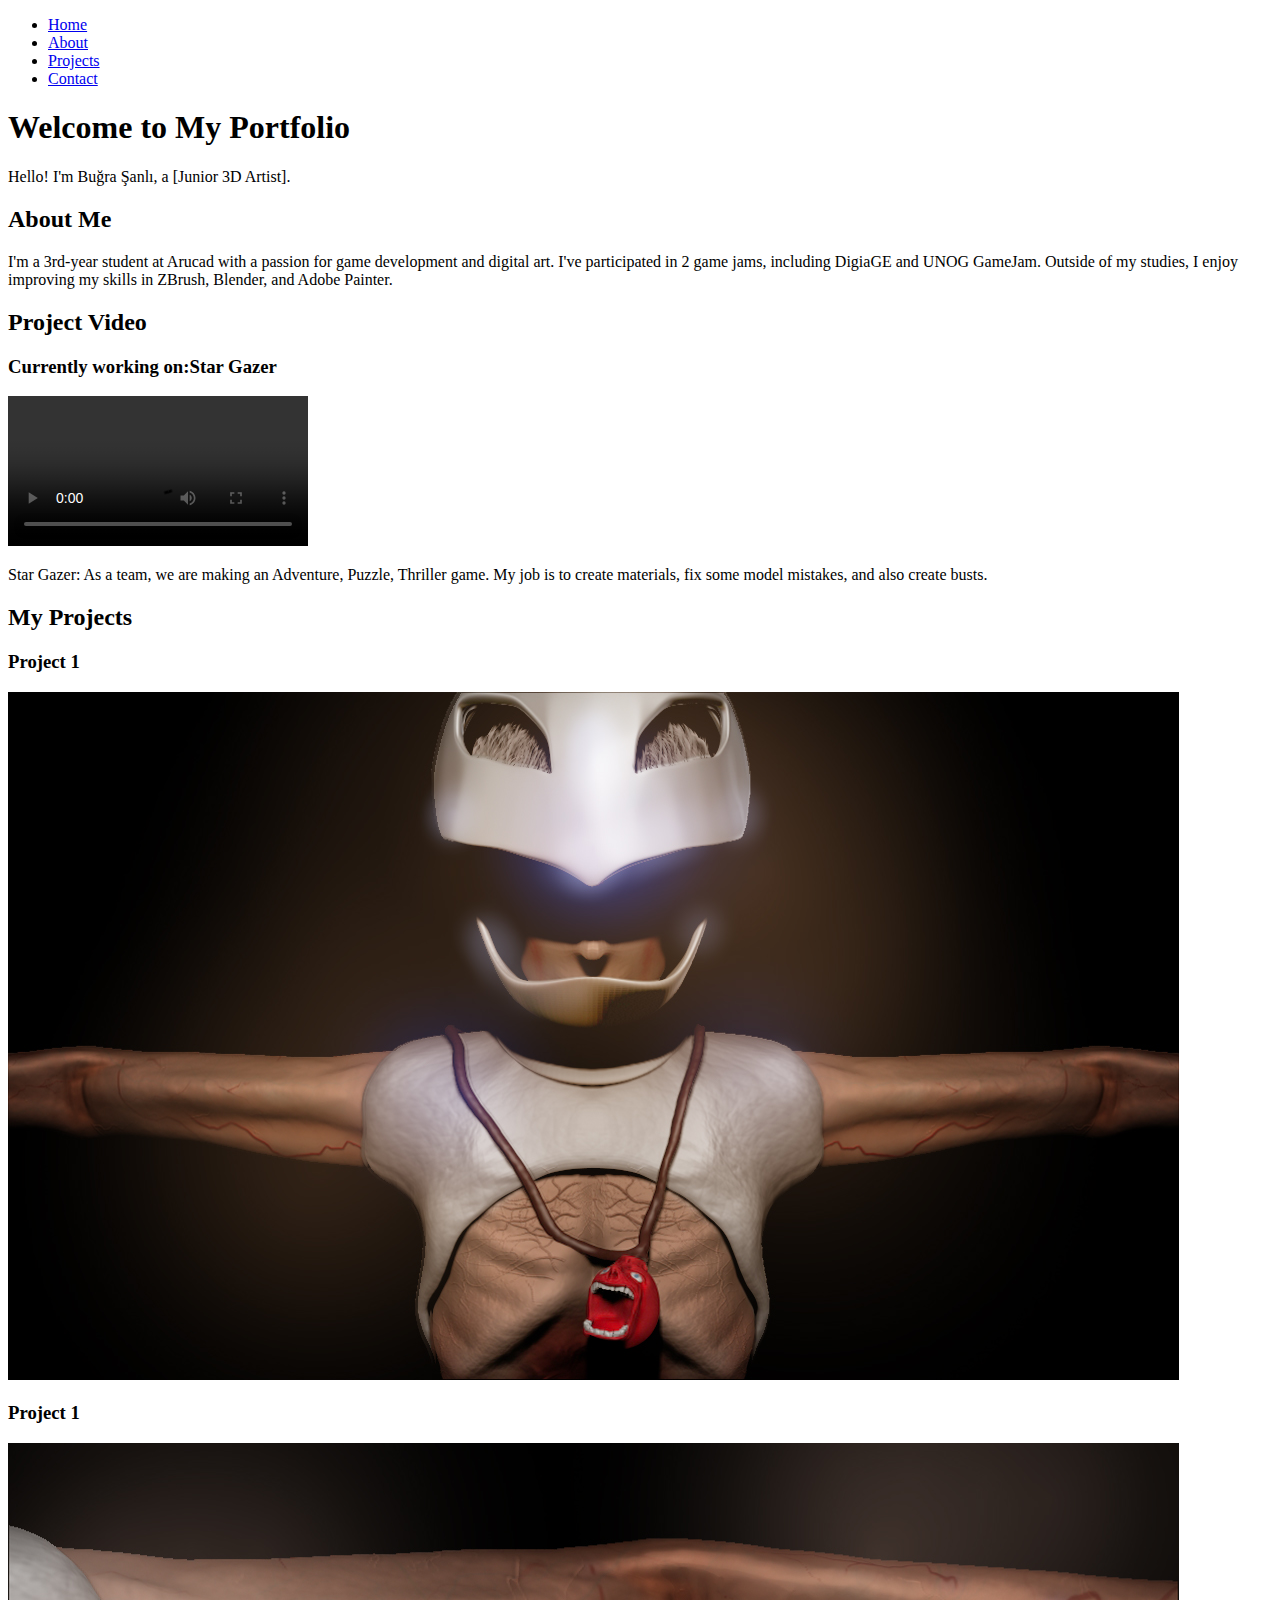
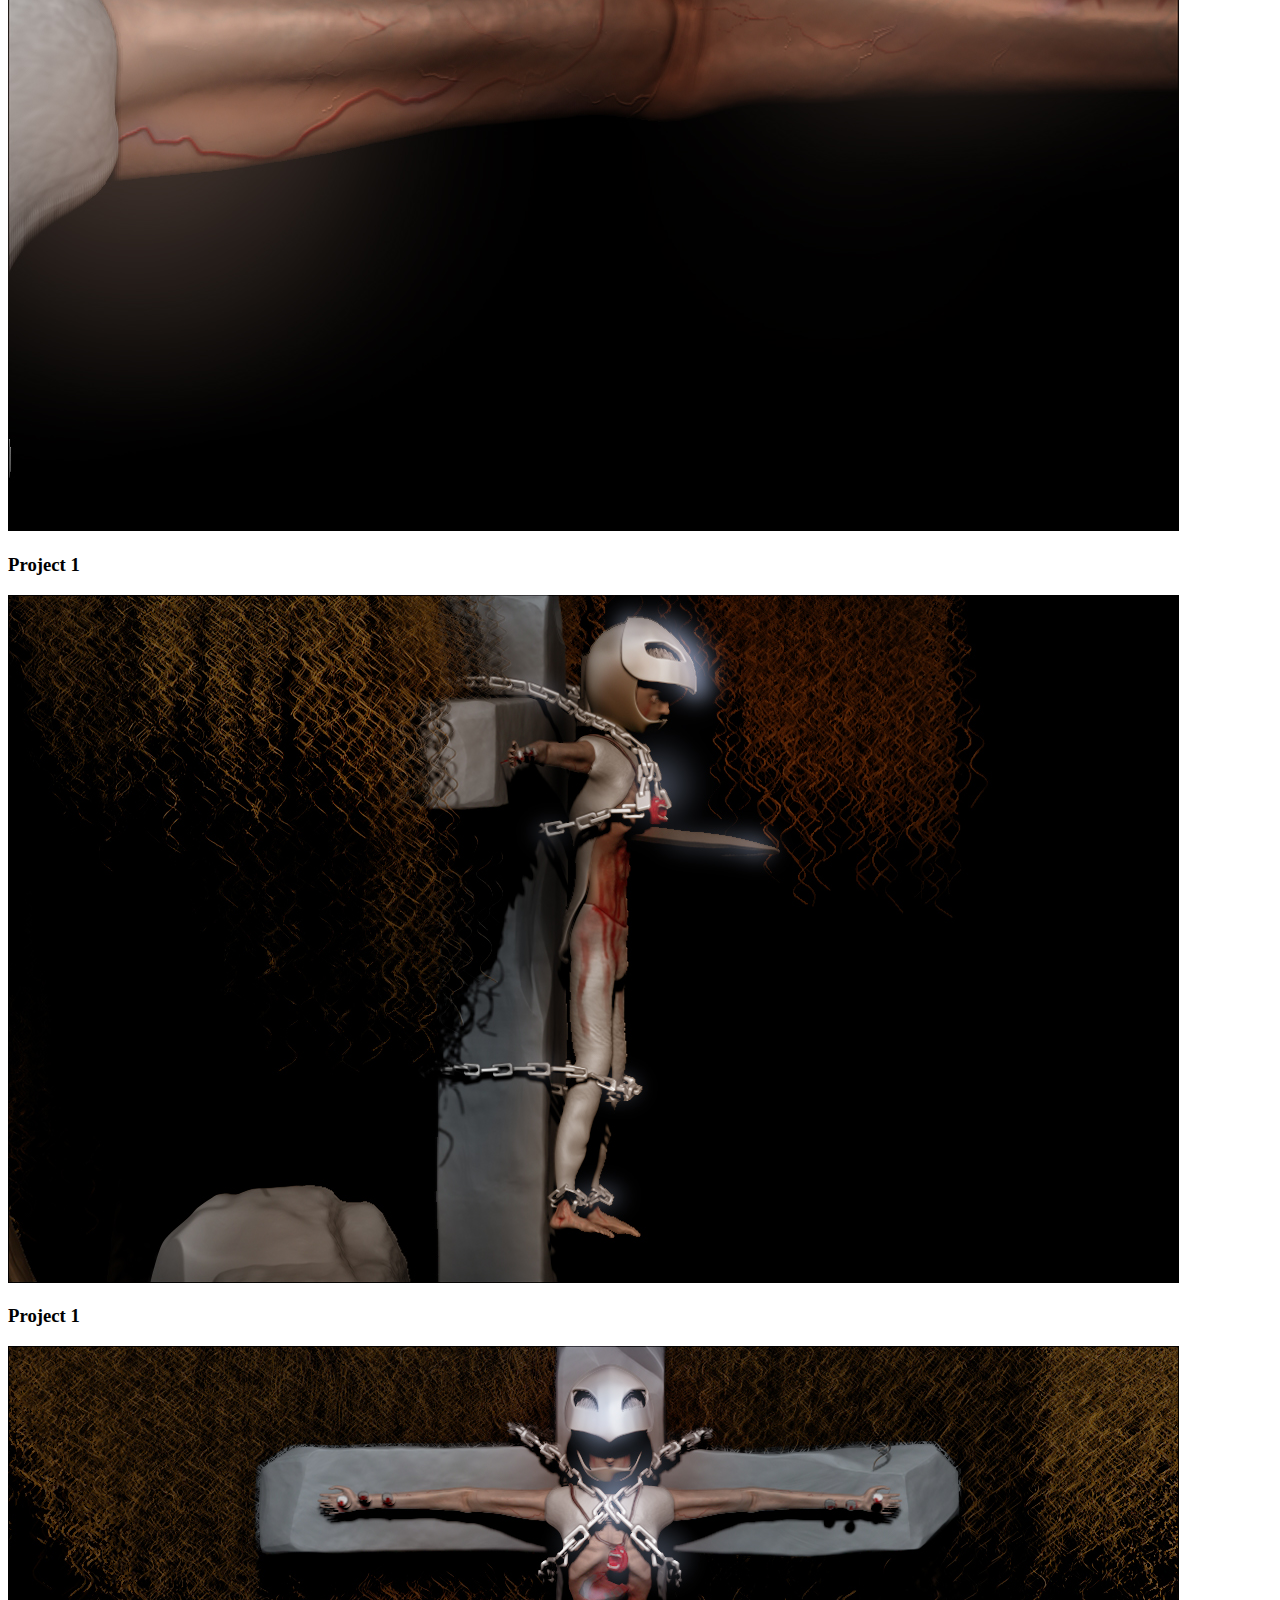
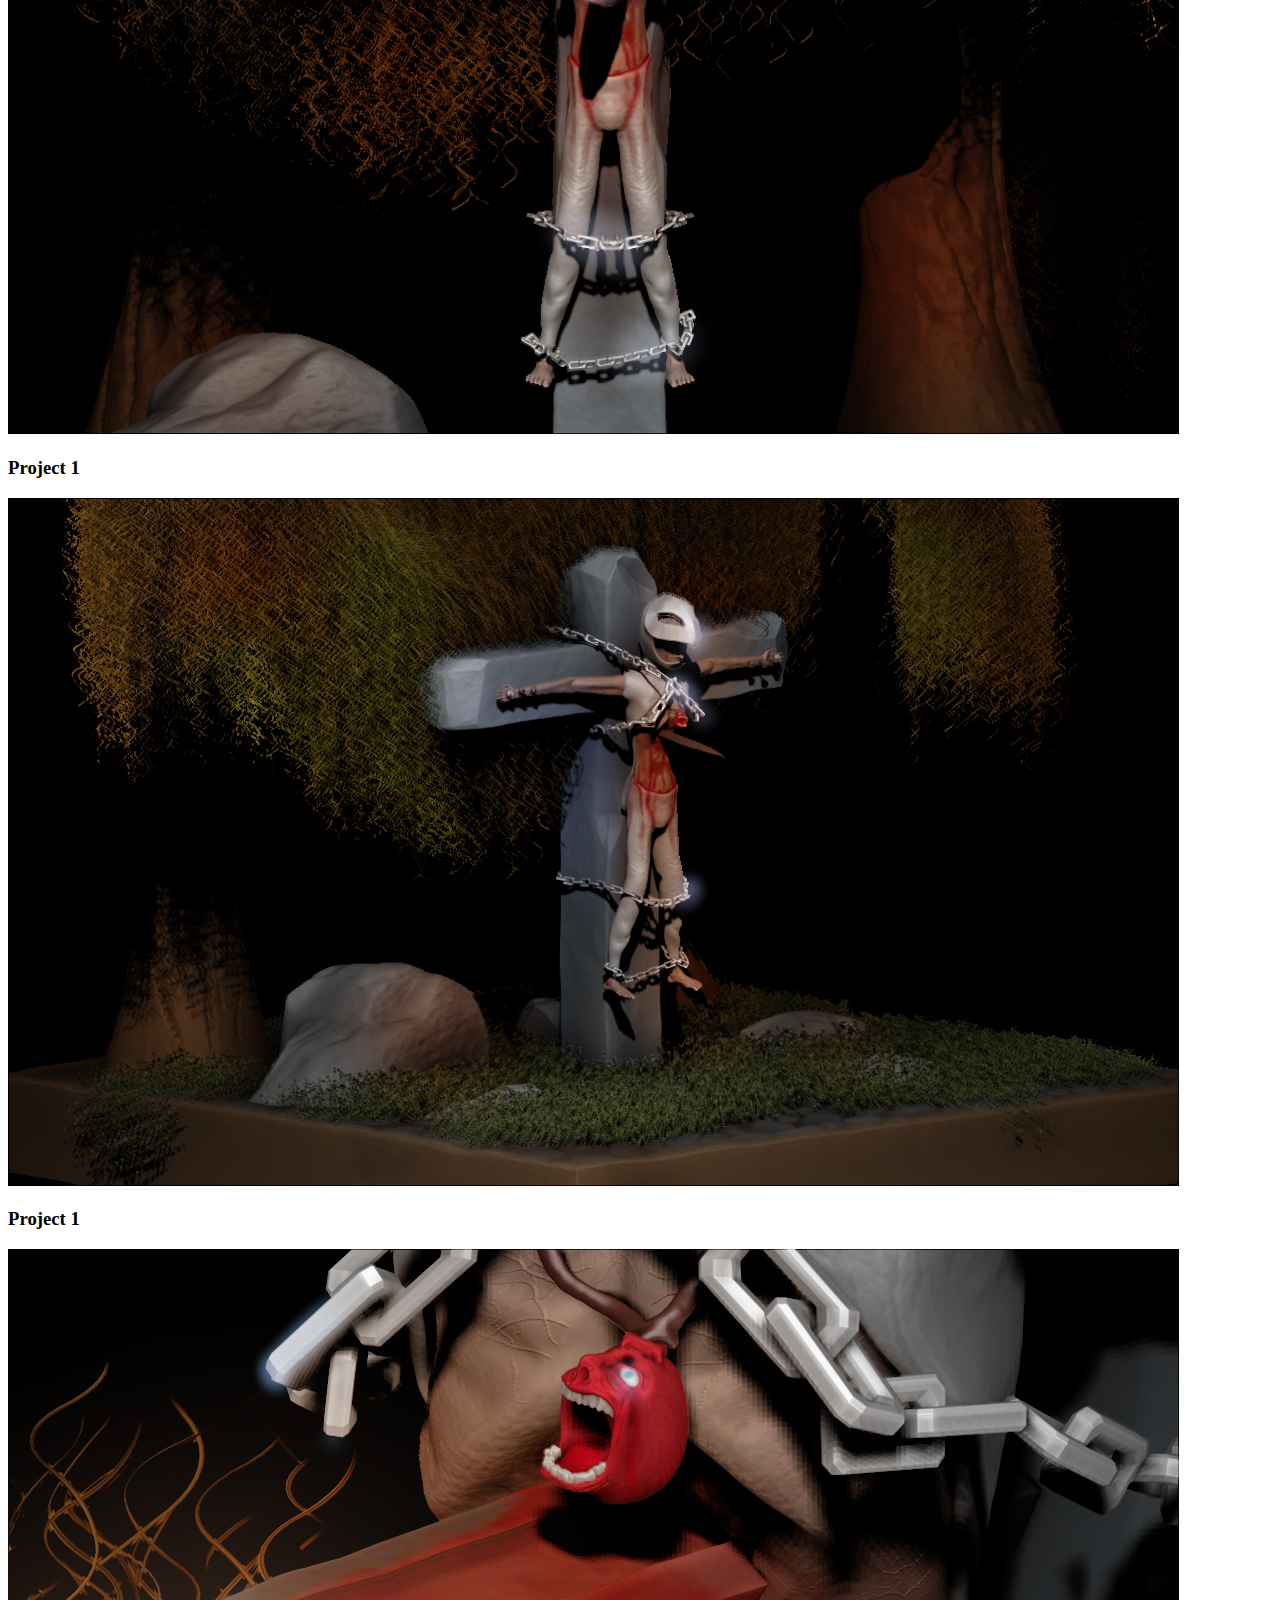
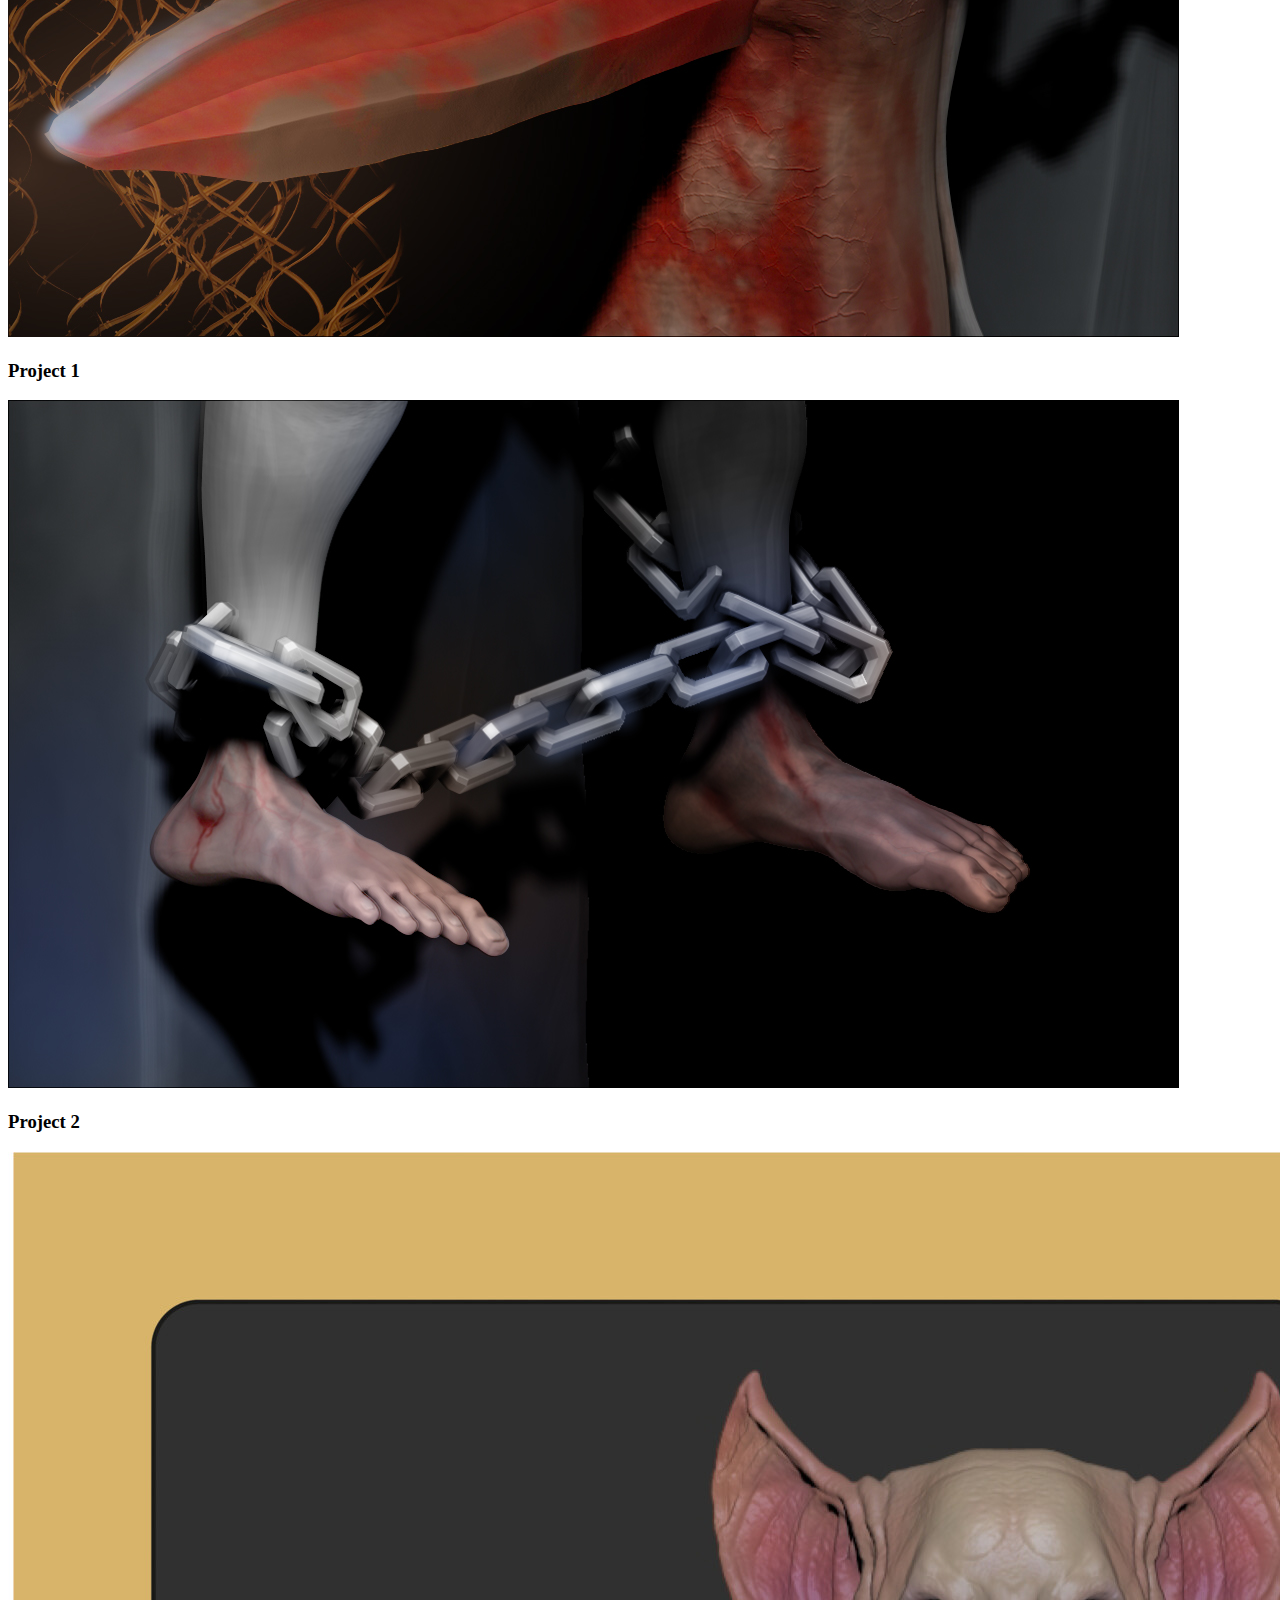
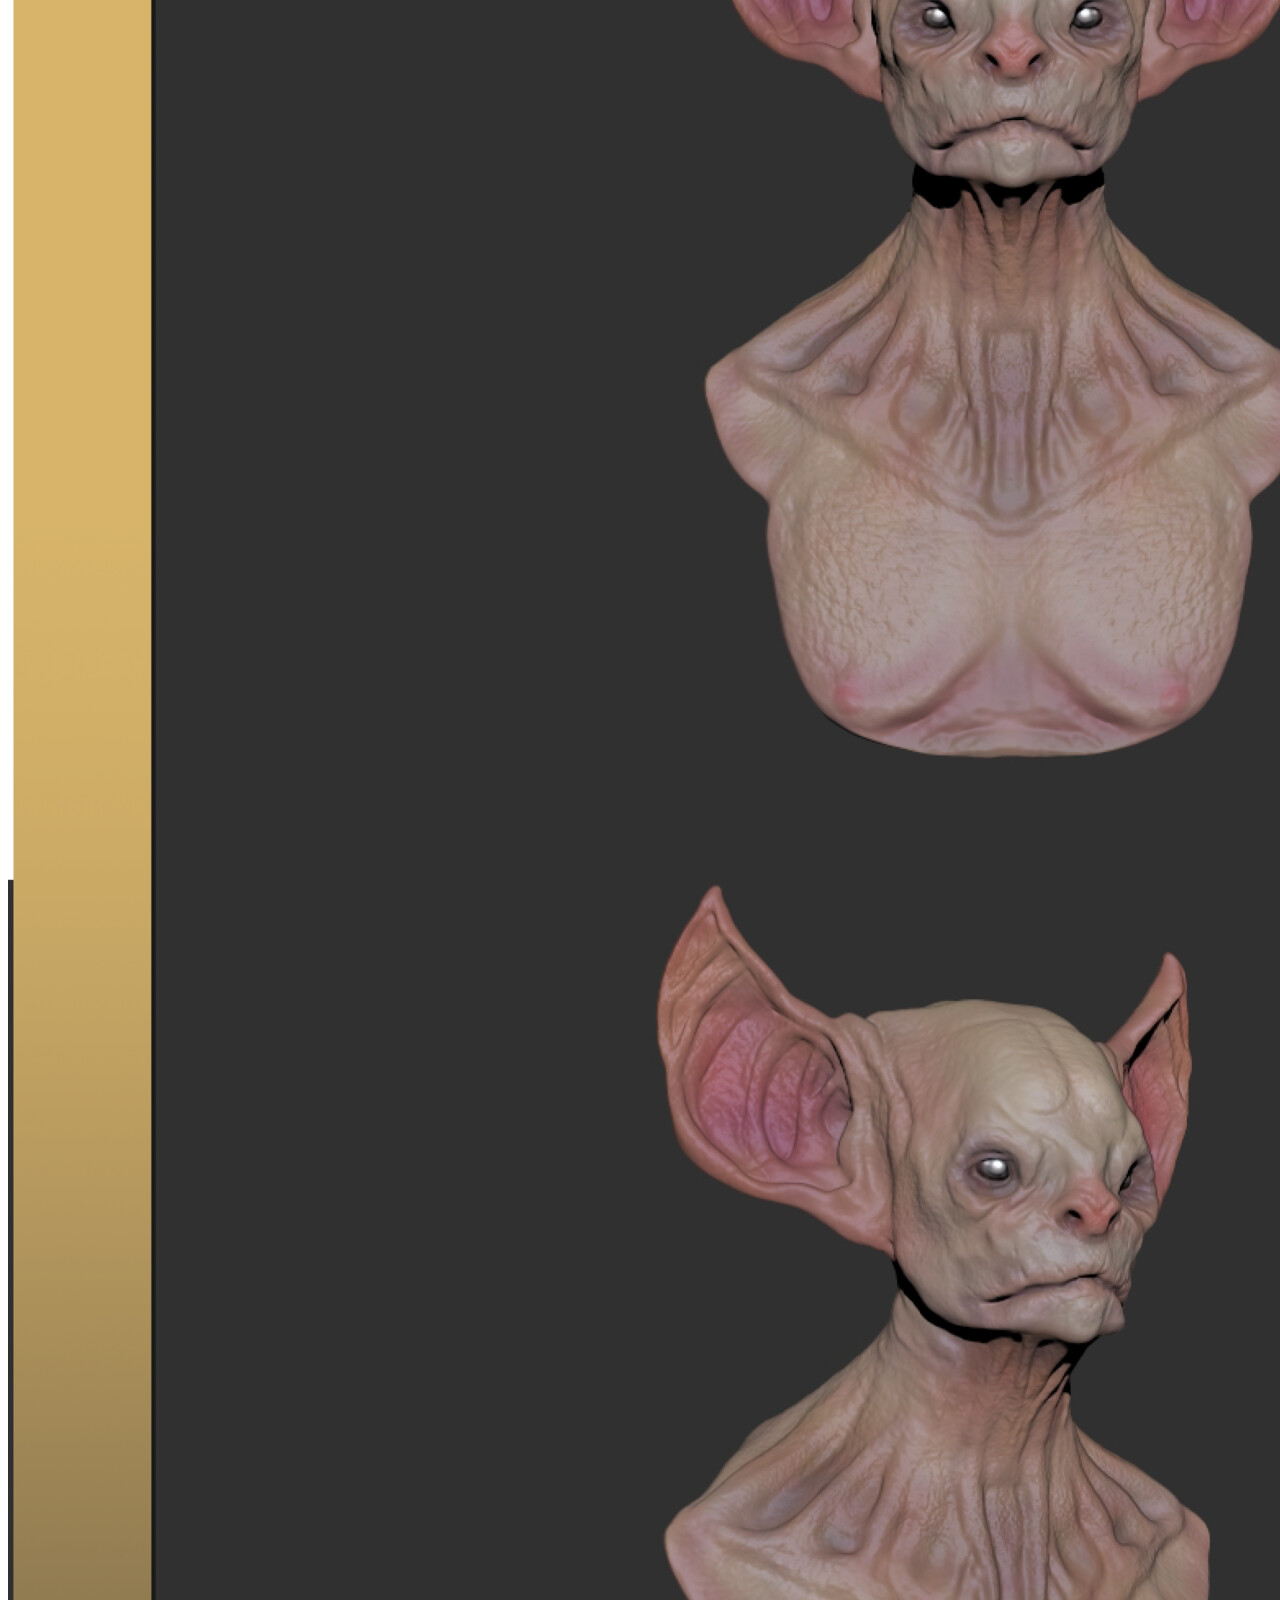
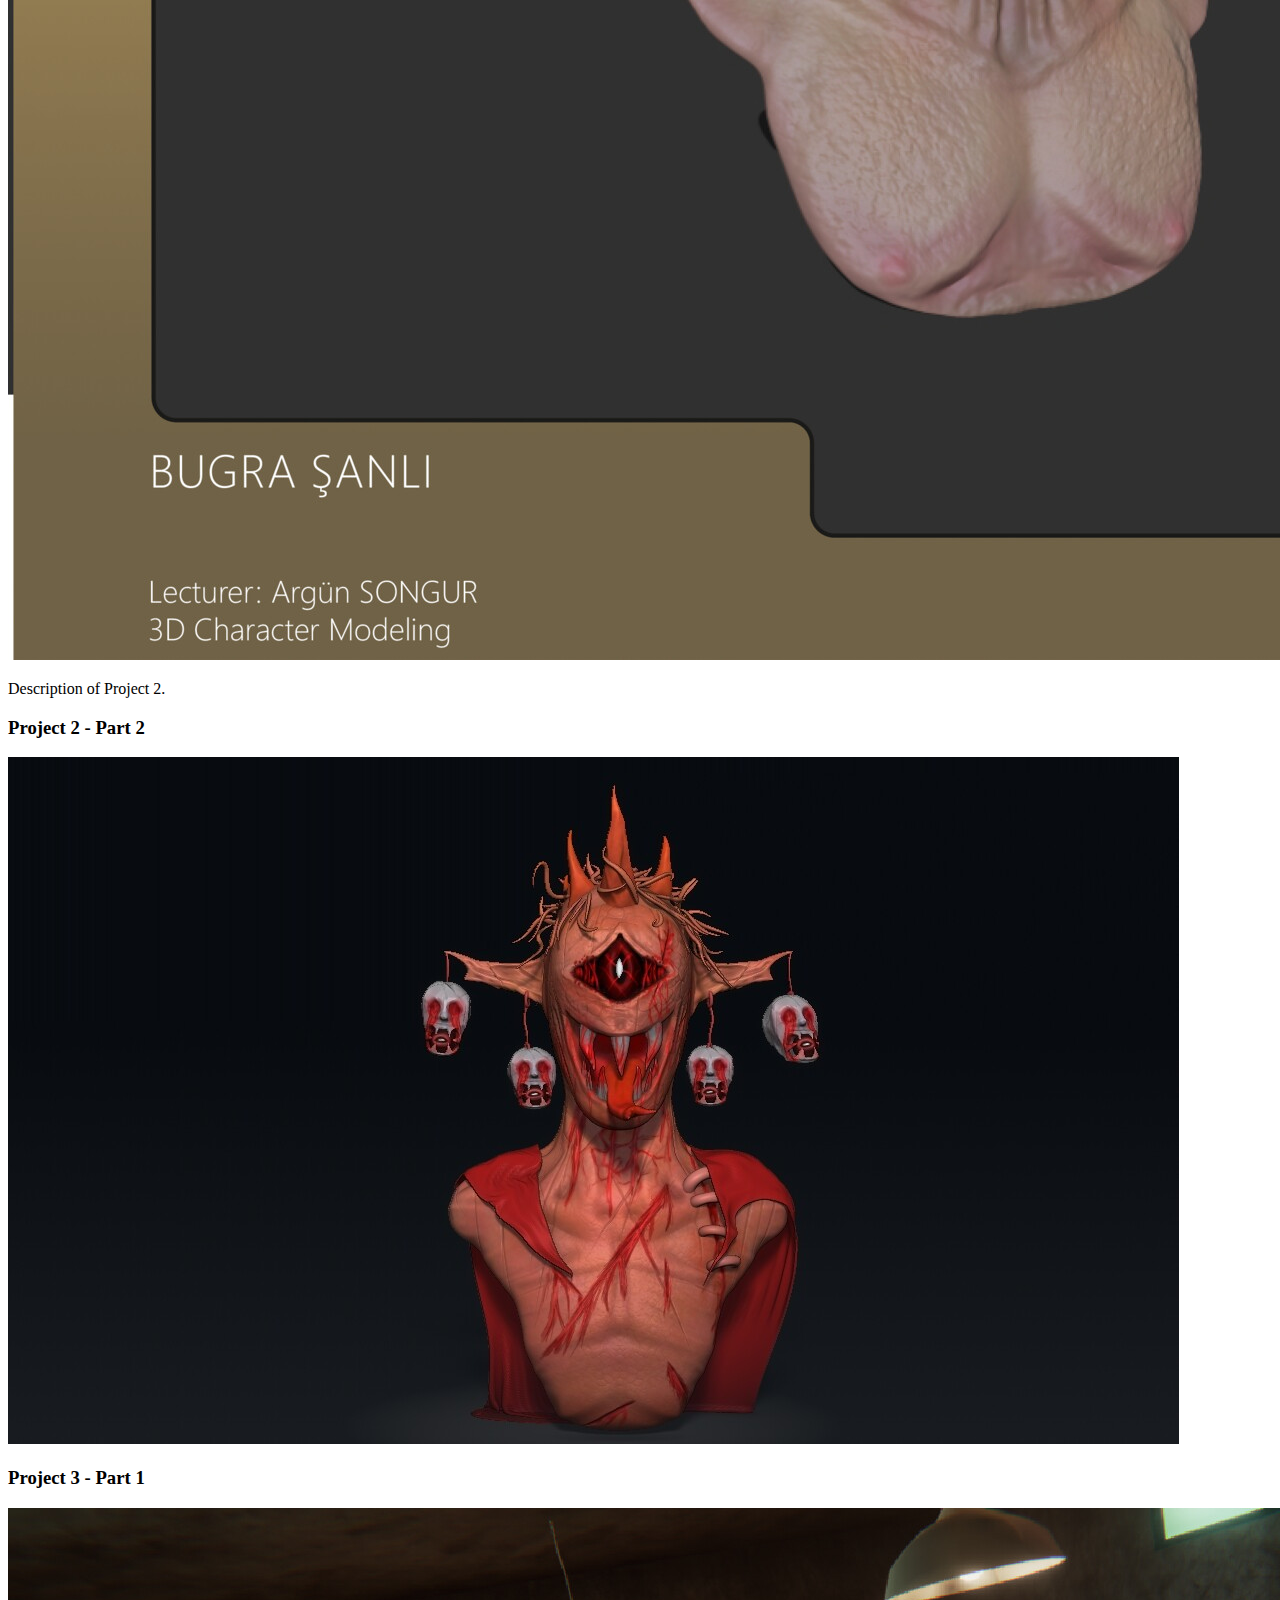
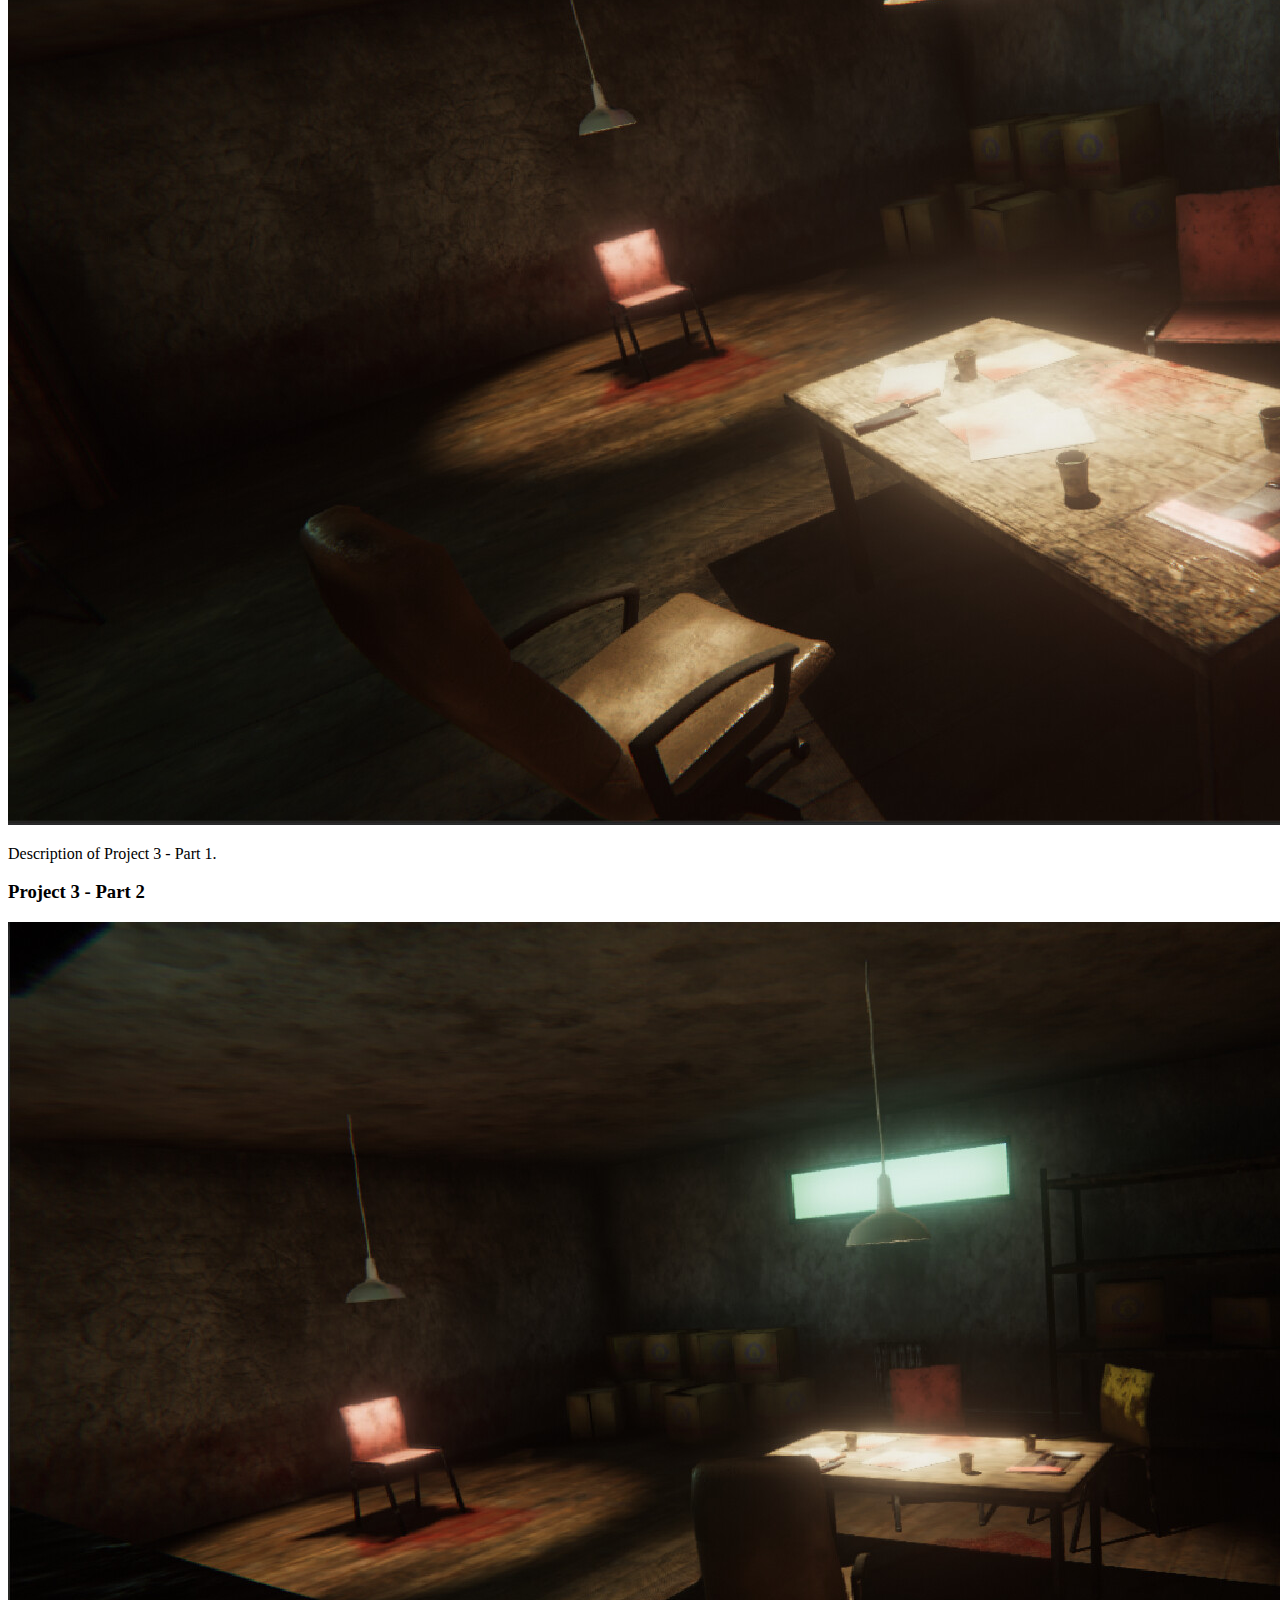
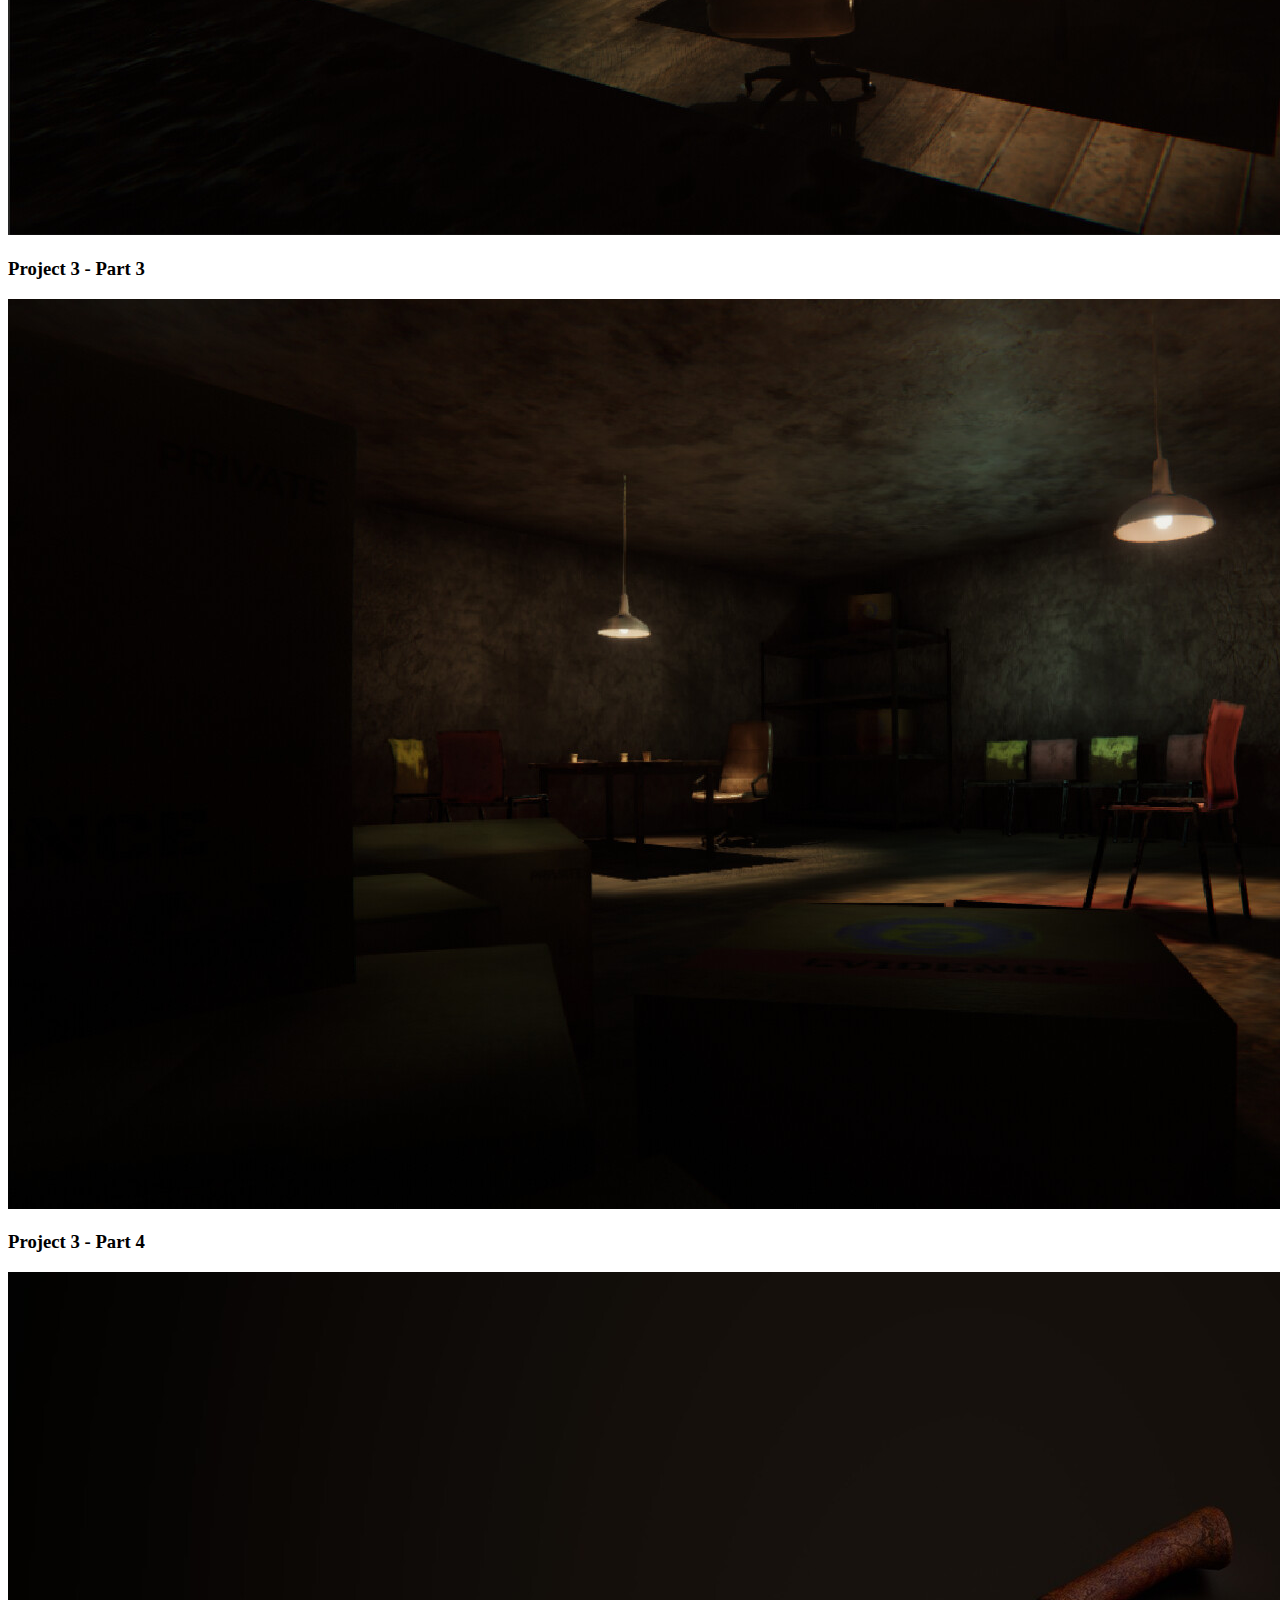
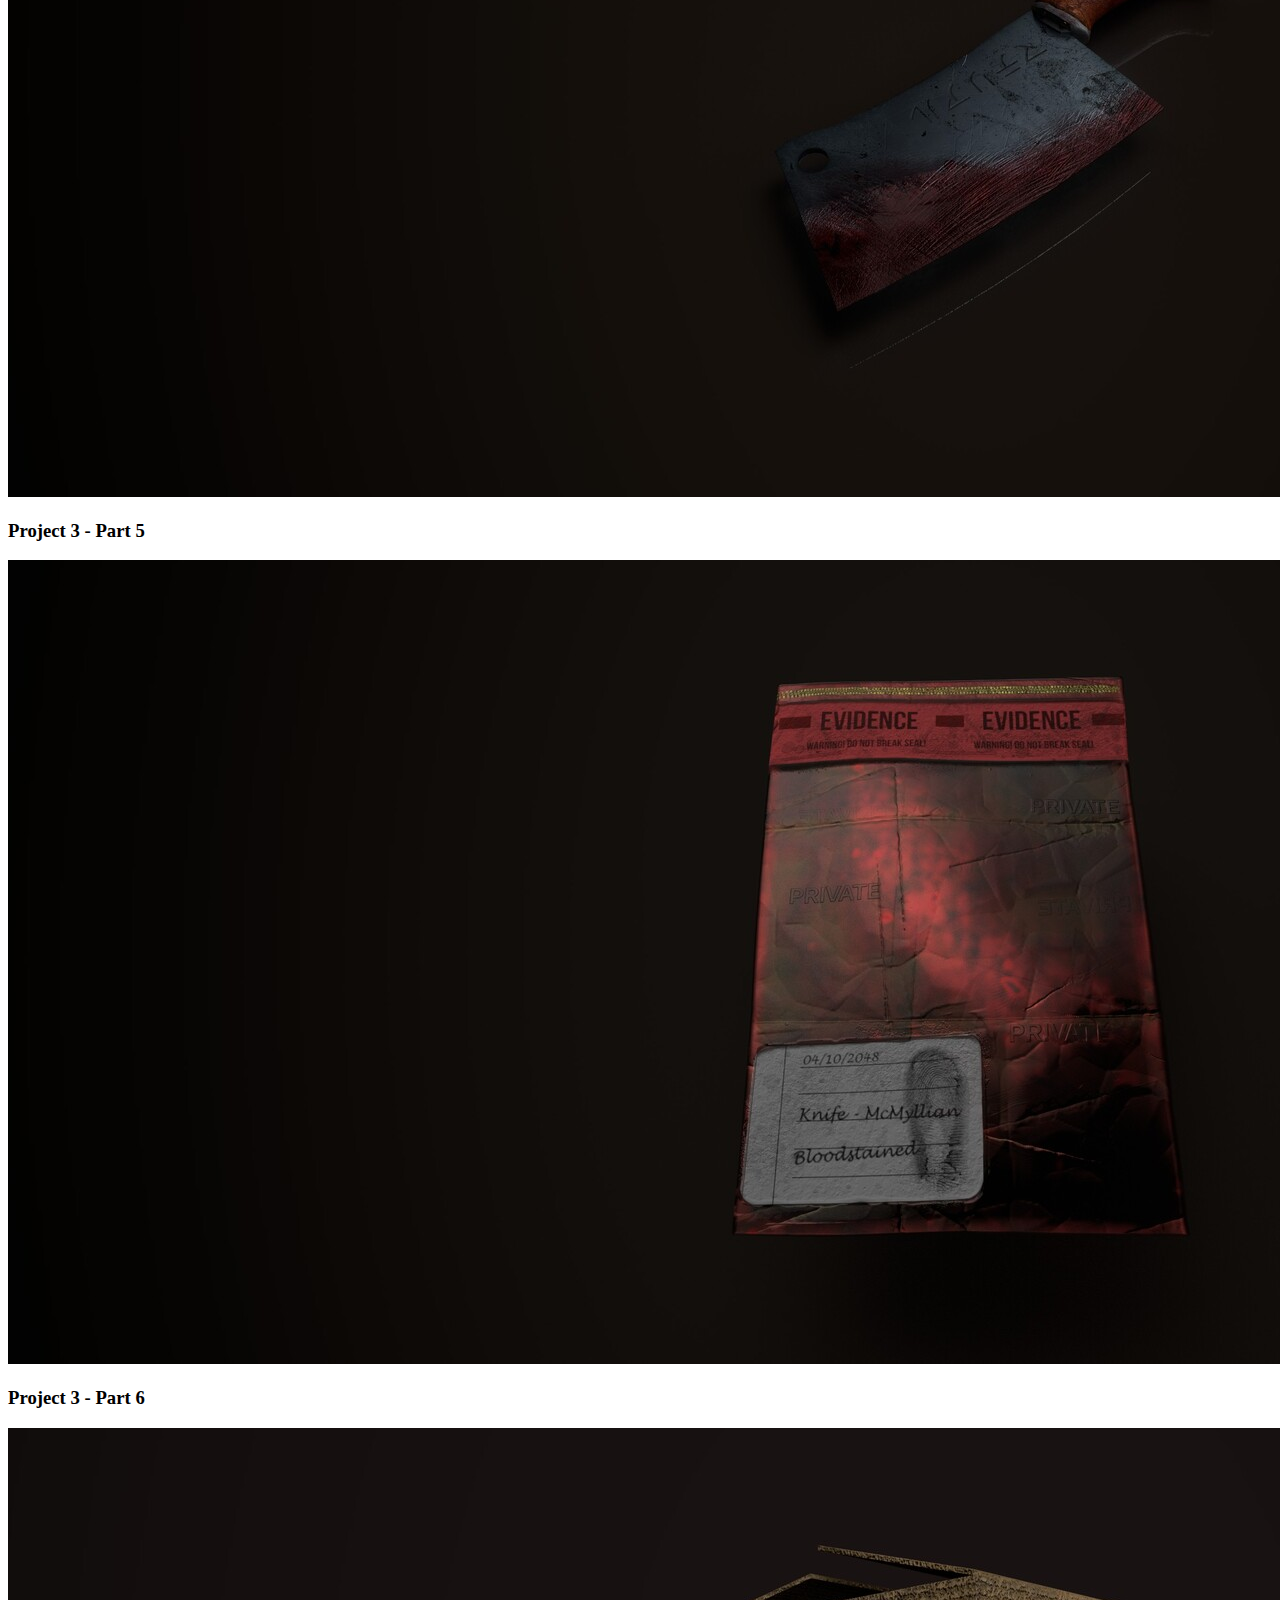
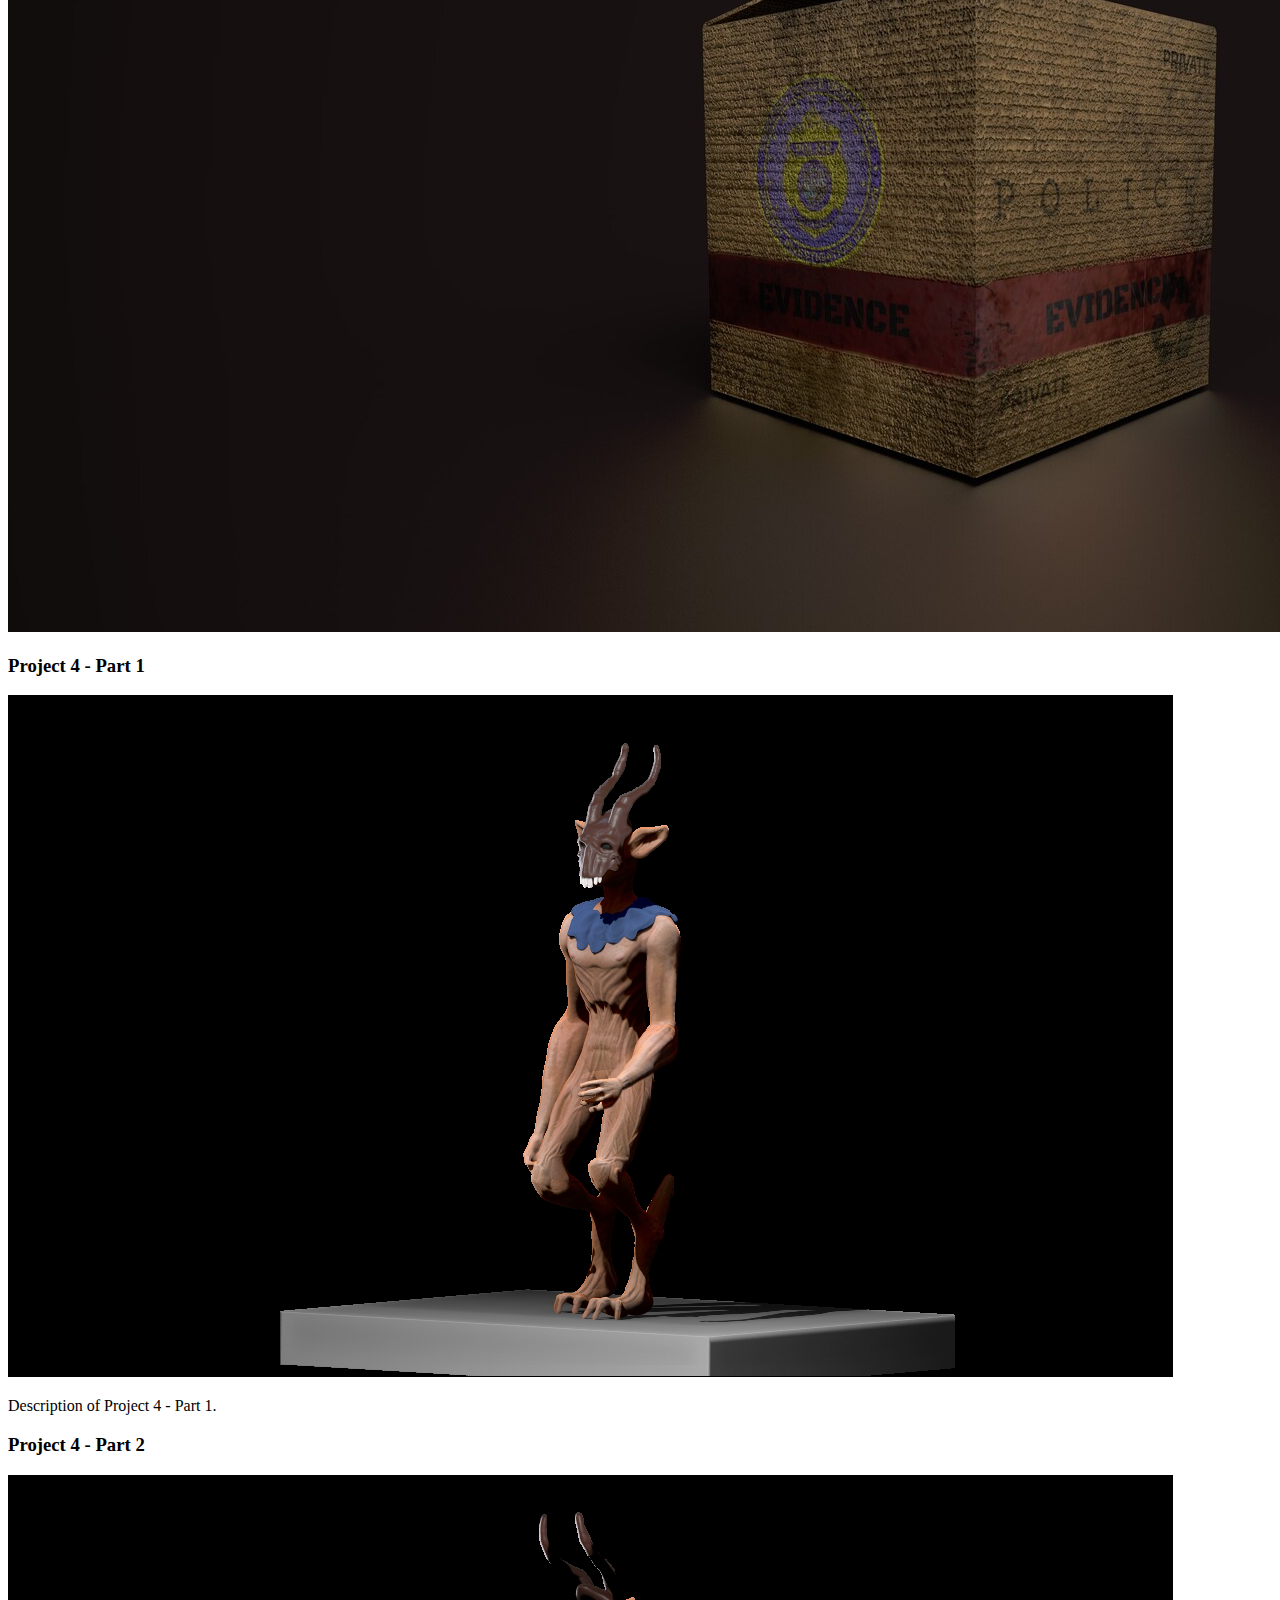
==== index.html @ 277e5cfd "Update index.html" ====
<!DOCTYPE html>
<html lang="en">
<head>
    <meta charset="UTF-8">
    <meta name="viewport" content="width=device-width, initial-scale=1.0">
    <title>Your Portfolio</title>
    <link rel="stylesheet" href="styles.css">
</head>
<body>
    <header>
        <nav>
            <ul>
                <li><a href="#home">Home</a></li>
                <li><a href="#about">About</a></li>
                <li><a href="#projects">Projects</a></li>
                <li><a href="#contact">Contact</a></li>
            </ul>
        </nav>
    </header>

    <section id="home">
        <h1>Welcome to My Portfolio</h1>
        <p>Hello! I'm Buğra Şanlı, a [Junior 3D Artist].</p>
    </section>

    <section id="about">
        <h2>About Me</h2>
        <p>I'm a 3rd-year student at Arucad with a passion for game development and digital art. I've participated in 2 game jams, including DigiaGE and UNOG GameJam. Outside of my studies, I enjoy improving my skills in ZBrush, Blender, and Adobe Painter.</p>
    </section>

    <section id="Currently Working">
            <h2>Project Video</h2>
            
            <!-- Video -->
            <div class="videos">
                <h3>Currently working on:Star Gazer</h3>
                <video controls>
                    <source src="videos/star_gazer.mp4" type="video/mp4">
                    Your browser does not support the video tag.
                </video>
                <p>Star Gazer: As a team, we are making an Adventure, Puzzle, Thriller game. My job is to create materials, fix some model mistakes, and also create busts.</p>
            </div>
        </section>
        
    <section id="projects">
        <h2>My Projects</h2>
        
        <!-- Project 1 -->
        <div class="project">
            <h3>Project 1</h3>
            <img src="images/project1.jpg" alt="Project 1">

            
        </div>

        <div class="project">
            <h3>Project 1</h3>
            <img src="images/project2.jpg" alt="Project 1">
         
           
        </div>
        <div class="project">
            <h3>Project 1</h3>
            <img src="images/project3.jpg" alt="Project 1">
        
        </div>
        <div class="project">
            <h3>Project 1</h3>
            <img src="images/project4.jpg" alt="Project 1">
          
        </div>
        <div class="project">
            <h3>Project 1</h3>
            <img src="images/project5.jpg" alt="Project 1">
       
        </div>
        <div class="project">
            <h3>Project 1</h3>
            <img src="images/project6.jpg" alt="Project 1">
       
        </div>
        <div class="project">
            <h3>Project 1</h3>
            <img src="images/project7.jpg" alt="Project 1">
        
        </div>
        <!-- Project 2 -->
        <div class="project">
            <h3>Project 2</h3>
            <img src="images/project21.jpg" alt="Project 2">
            <p>Description of Project 2.</p>
        
        </div>
        <div class="project">
            <h3>Project 2 - Part 2</h3>
            <img src="images/project22.jpg" alt="Project 2 - Part 2">
        
        </div>

        <!-- Project 3 -->
        <div class="project">
            <h3>Project 3 - Part 1</h3>
            <img src="images/project31.jpg" alt="Project 3 - Part 1">
            <p>Description of Project 3 - Part 1.</p>
            
        </div>
        <div class="project">
            <h3>Project 3 - Part 2</h3>
            <img src="images/project33.jpg" alt="Project 3 - Part 2">
           
         
        </div>
        <div class="project">
            <h3>Project 3 - Part 3</h3>
            <img src="images/project34.jpg" alt="Project 3 - Part 3">
       
        </div>
        <div class="project">
            <h3>Project 3 - Part 4</h3>
            <img src="images/project35.jpg" alt="Project 3 - Part 4">
     
        </div>
        <div class="project">
            <h3>Project 3 - Part 5</h3>
            <img src="images/project36.jpg" alt="Project 3 - Part 5">
      
        </div>
        <div class="project">
            <h3>Project 3 - Part 6</h3>
            <img src="images/project32.jpg" alt="Project 3 - Part 6">
       
        </div>

        <!-- Project 4 -->
        <div class="project">
            <h3>Project 4 - Part 1</h3>
            <img src="images/project41.png" alt="Project 4 - Part 1">
            <p>Description of Project 4 - Part 1.</p>
          
        </div>
        <div class="project">
            <h3>Project 4 - Part 2</h3>
            <img src="images/project42.png" alt="Project 4 - Part 2">
     
        </div>
    </section>

    <section id="contact">
        <h2>Contact Me</h2>
        <p>Email: f.tbura@gmail.com</p>
        <p>LinkedIn: <a href="https://www.linkedin.com/in/bugra-sanli">your-linkedin-url</a></p>
    </section>

    <footer>
        <p>&copy; 2024 Your Name. All rights reserved.</p>
    </footer>

    <script src="script.js"></script>
</body>
</html>
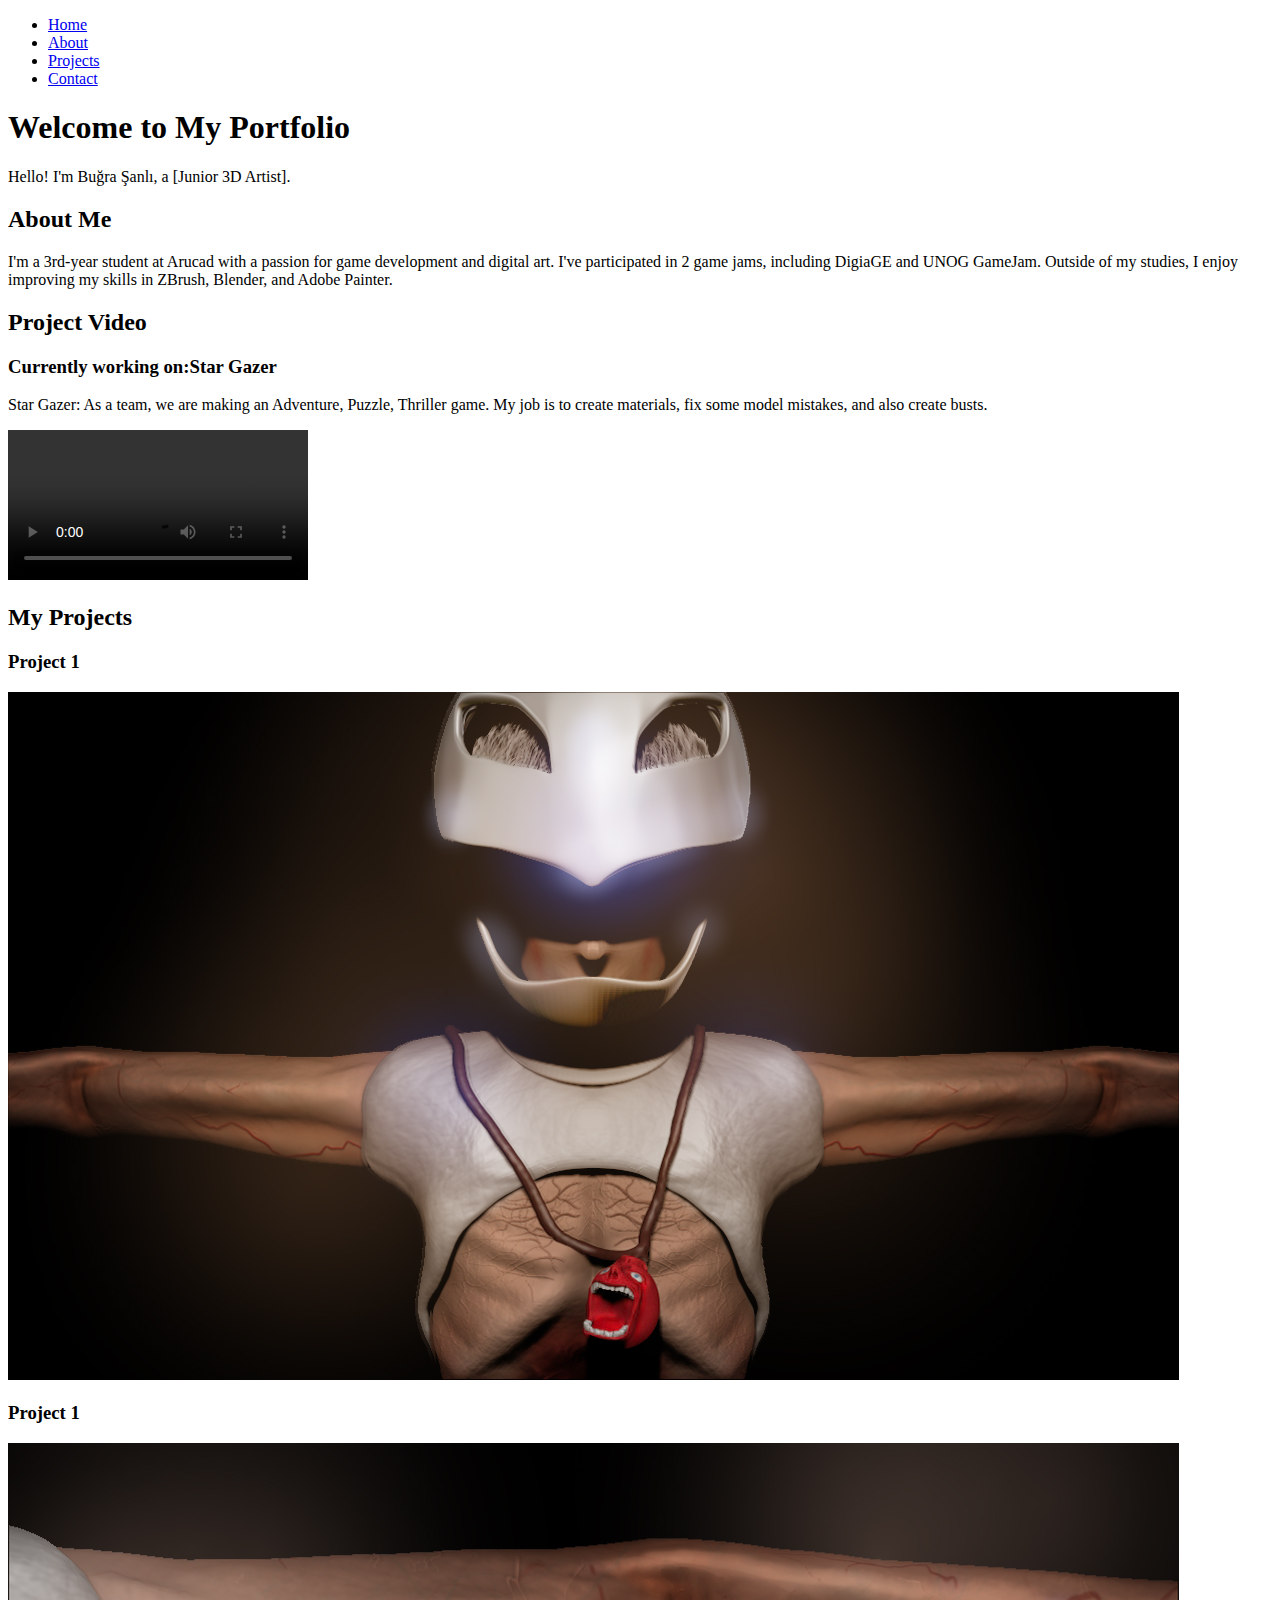
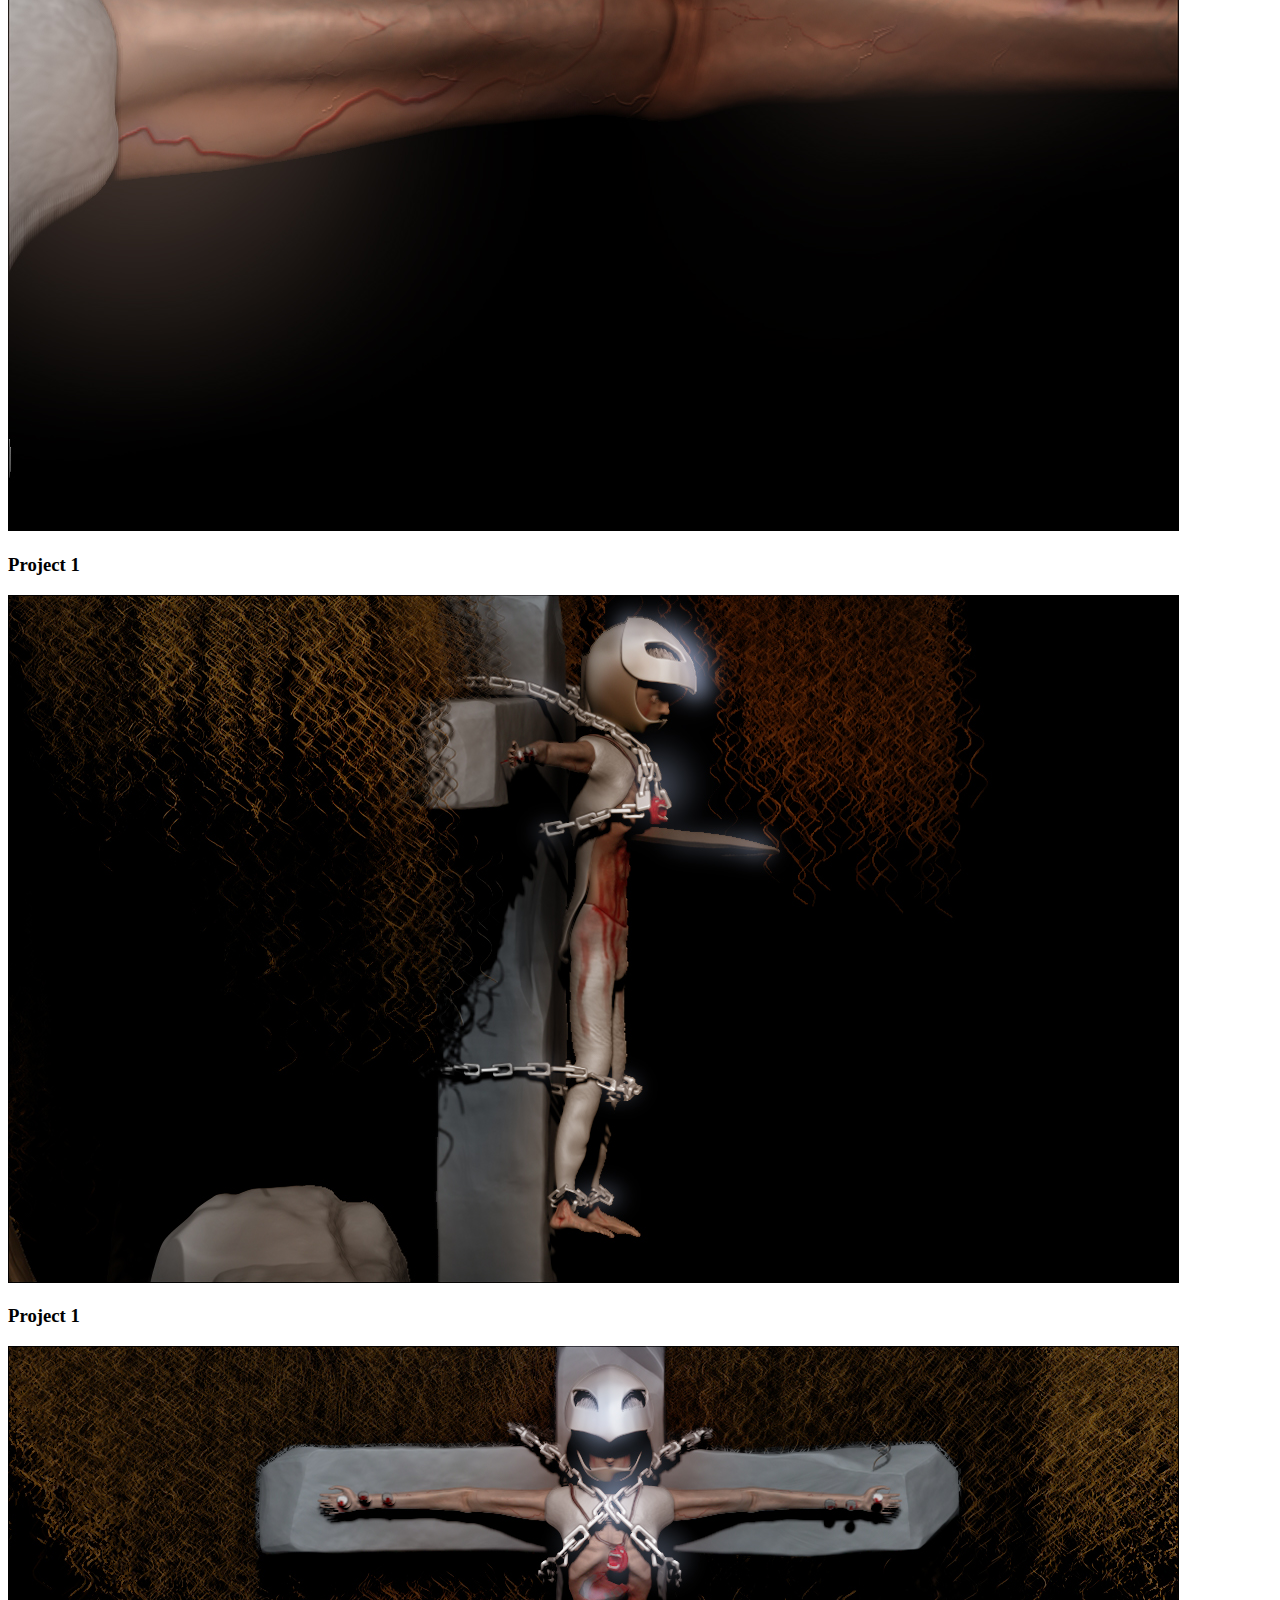
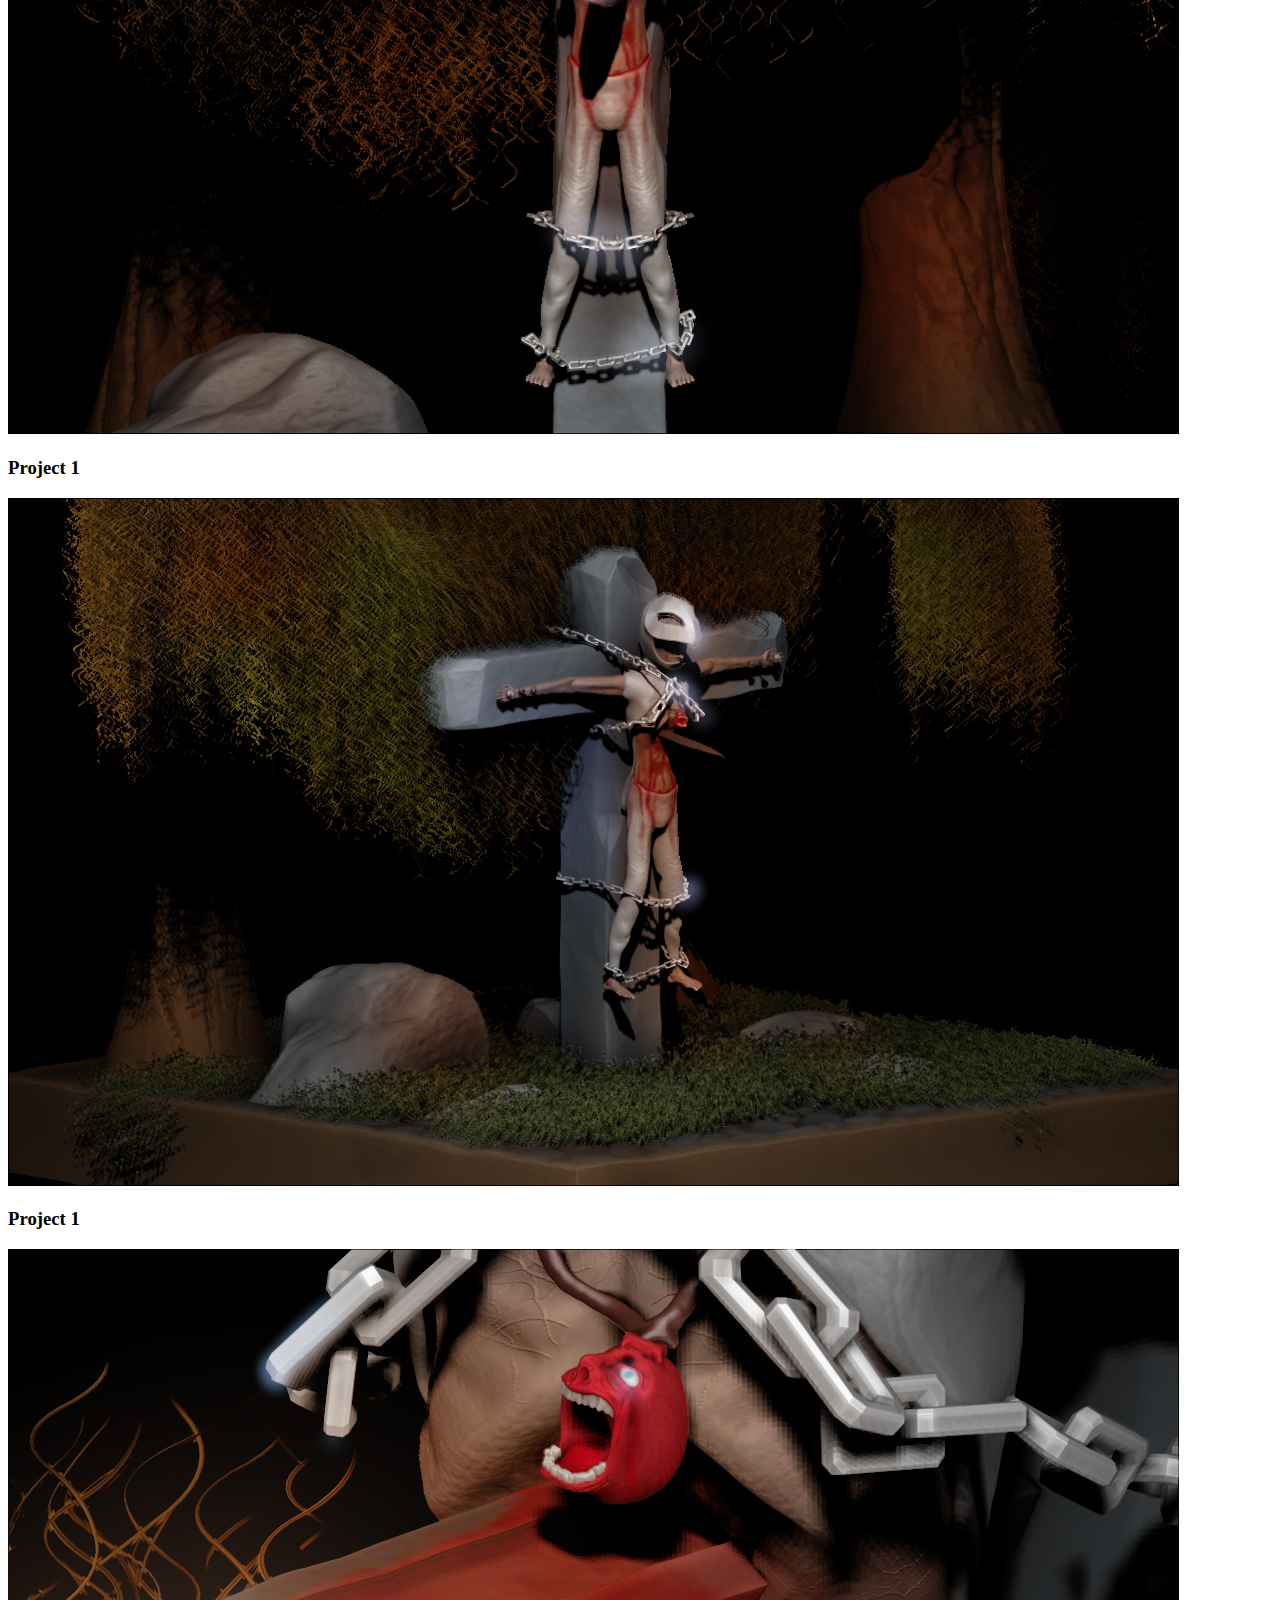
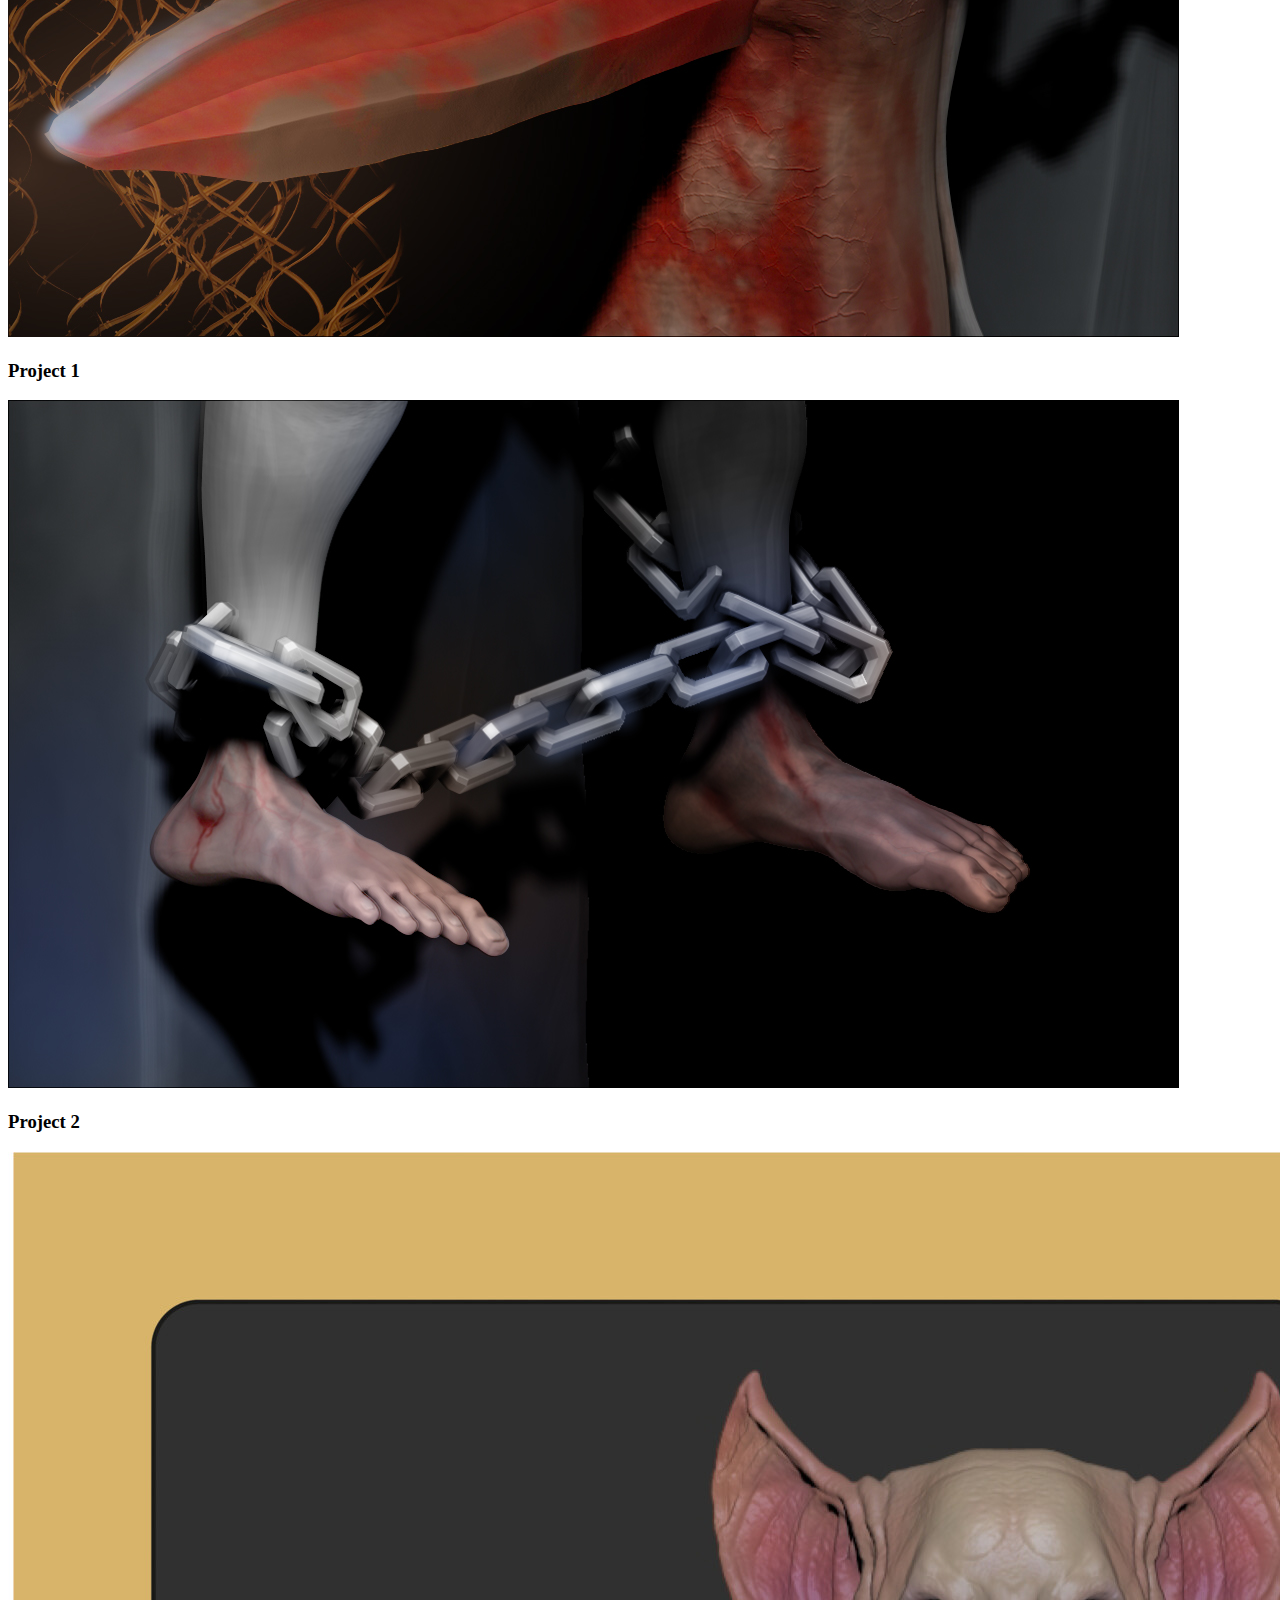
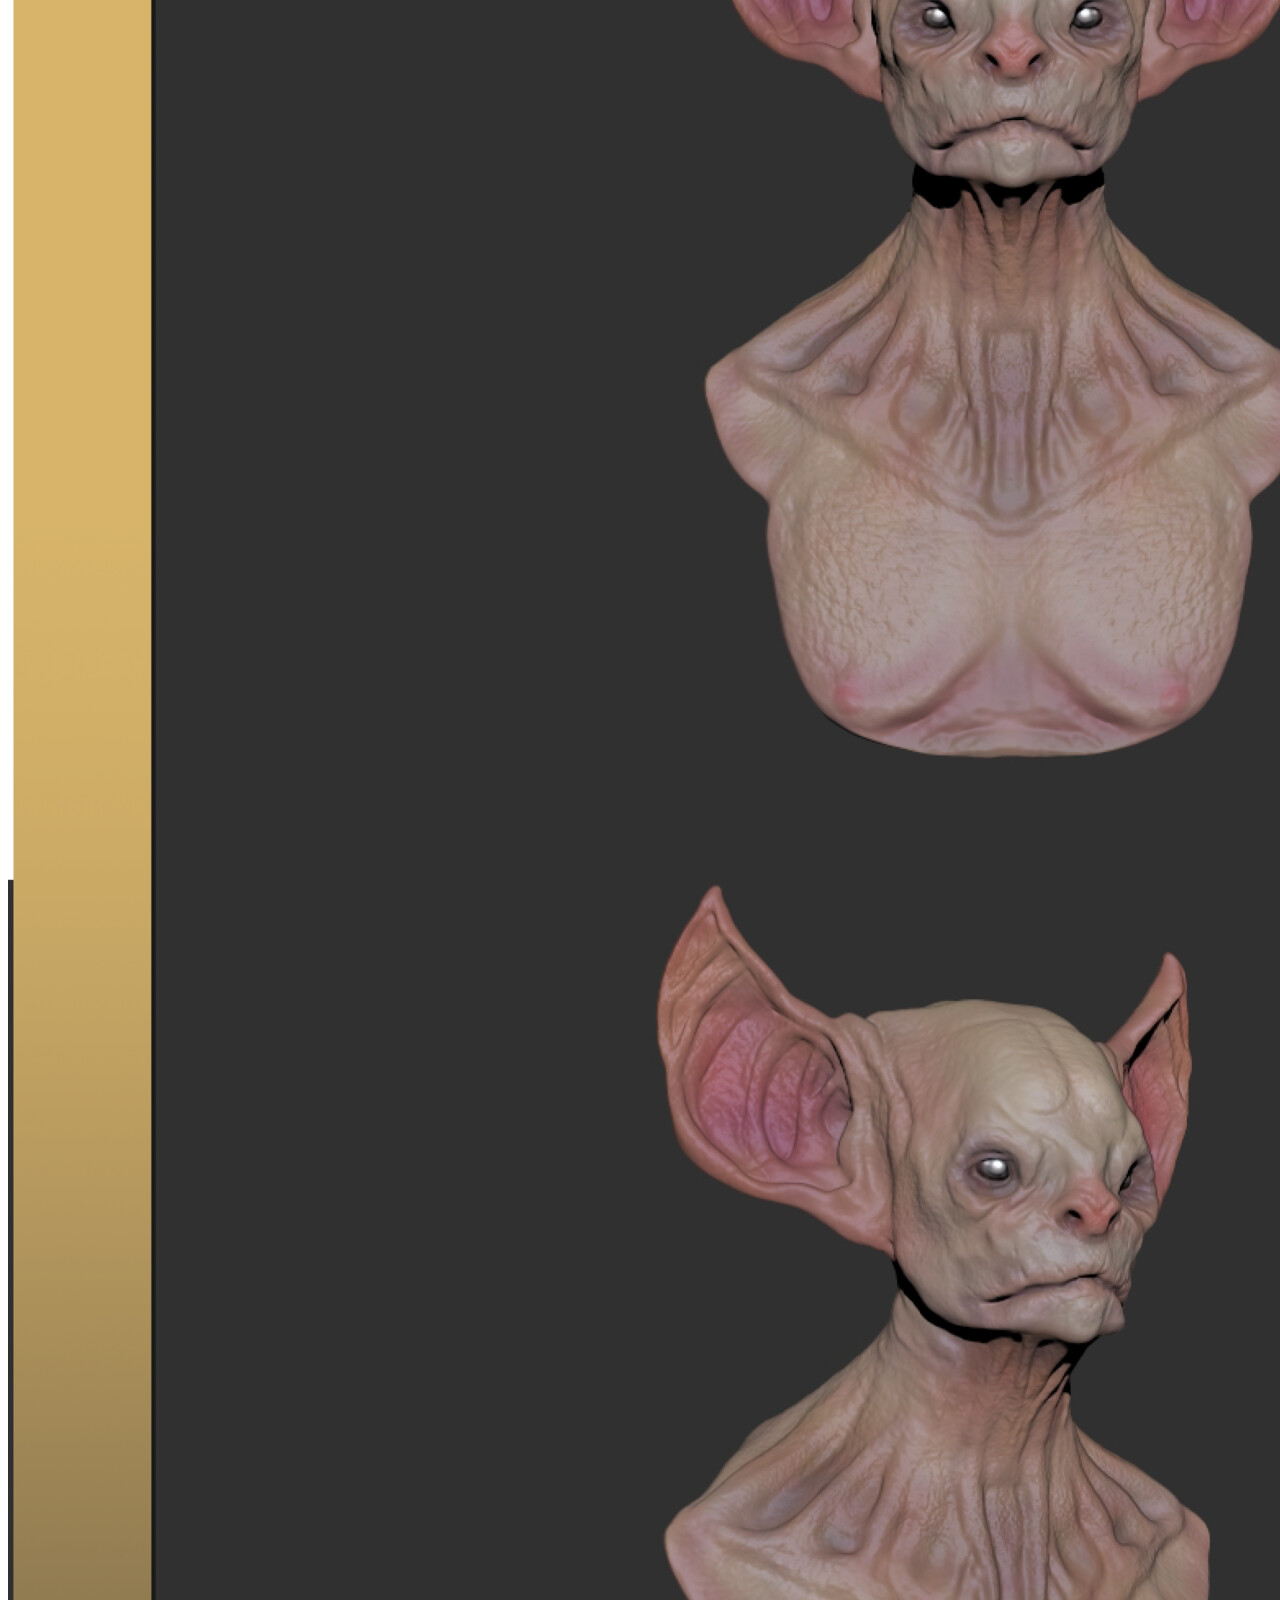
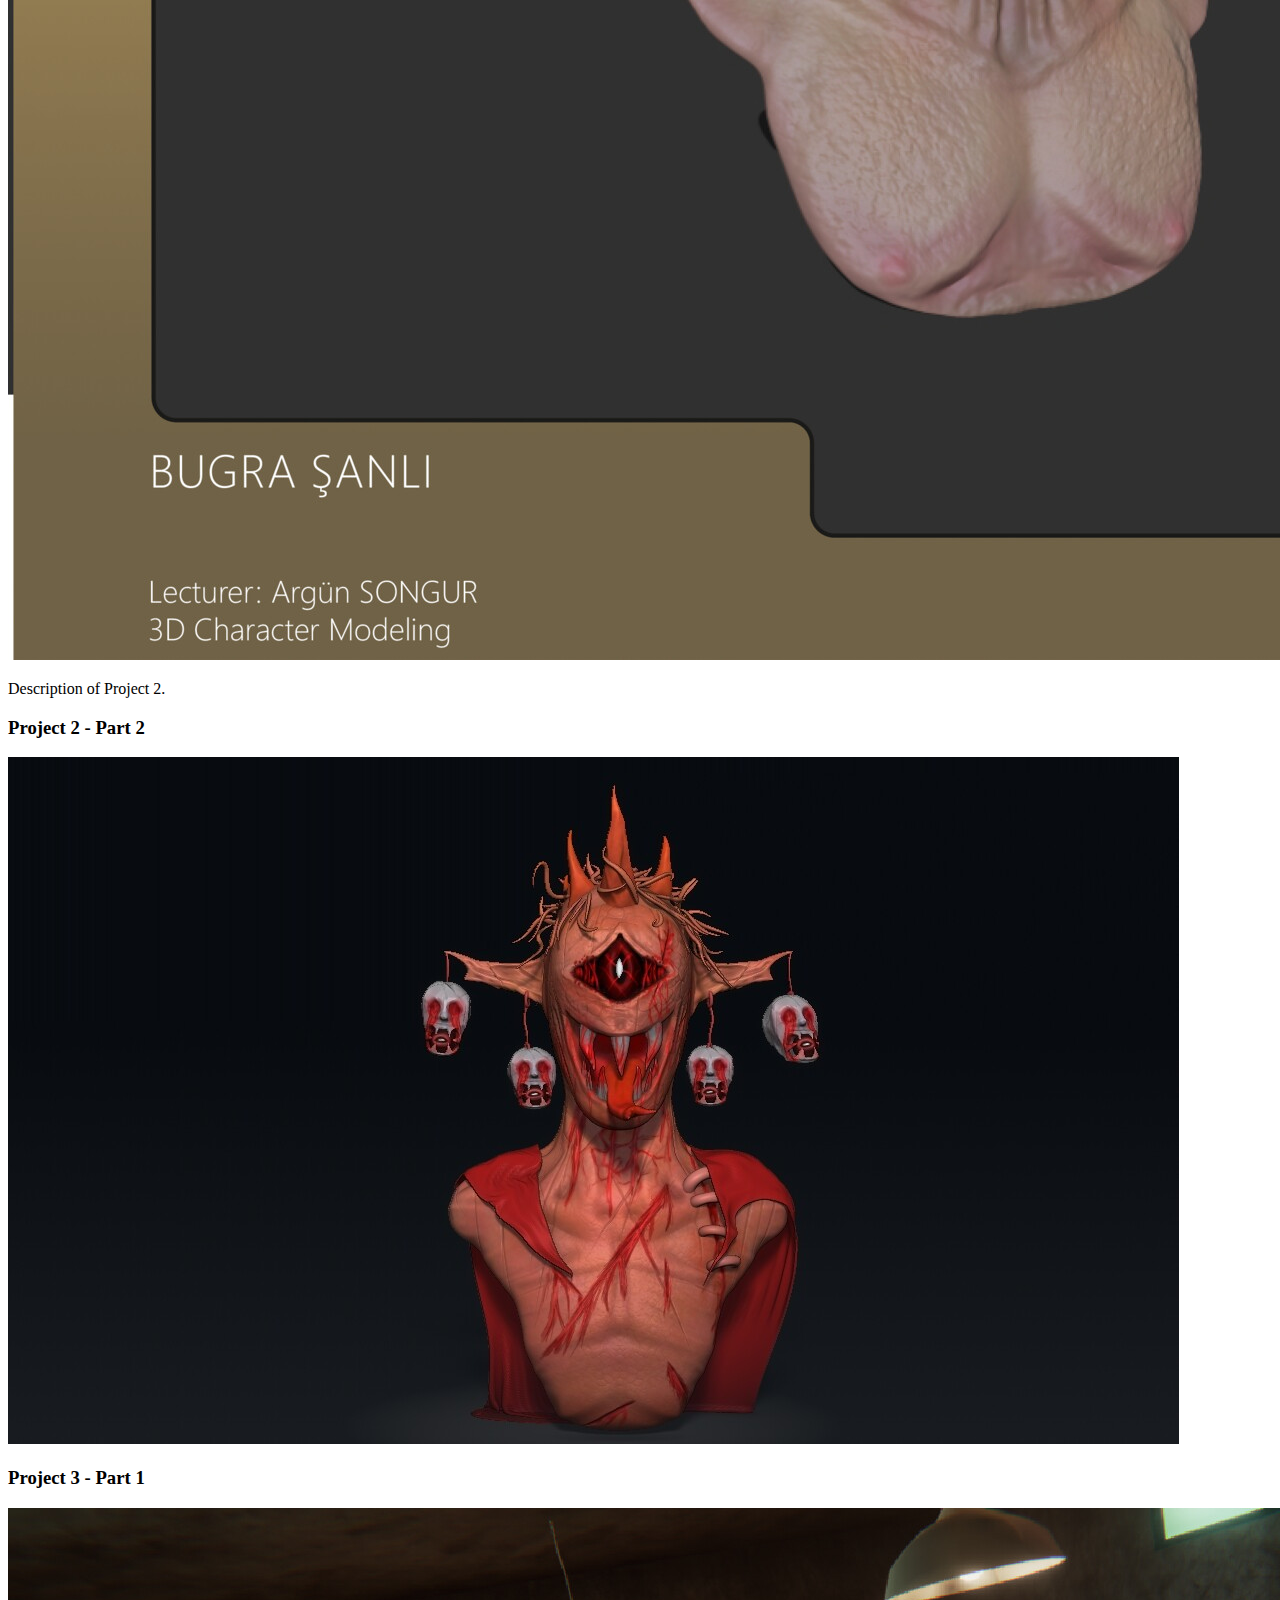
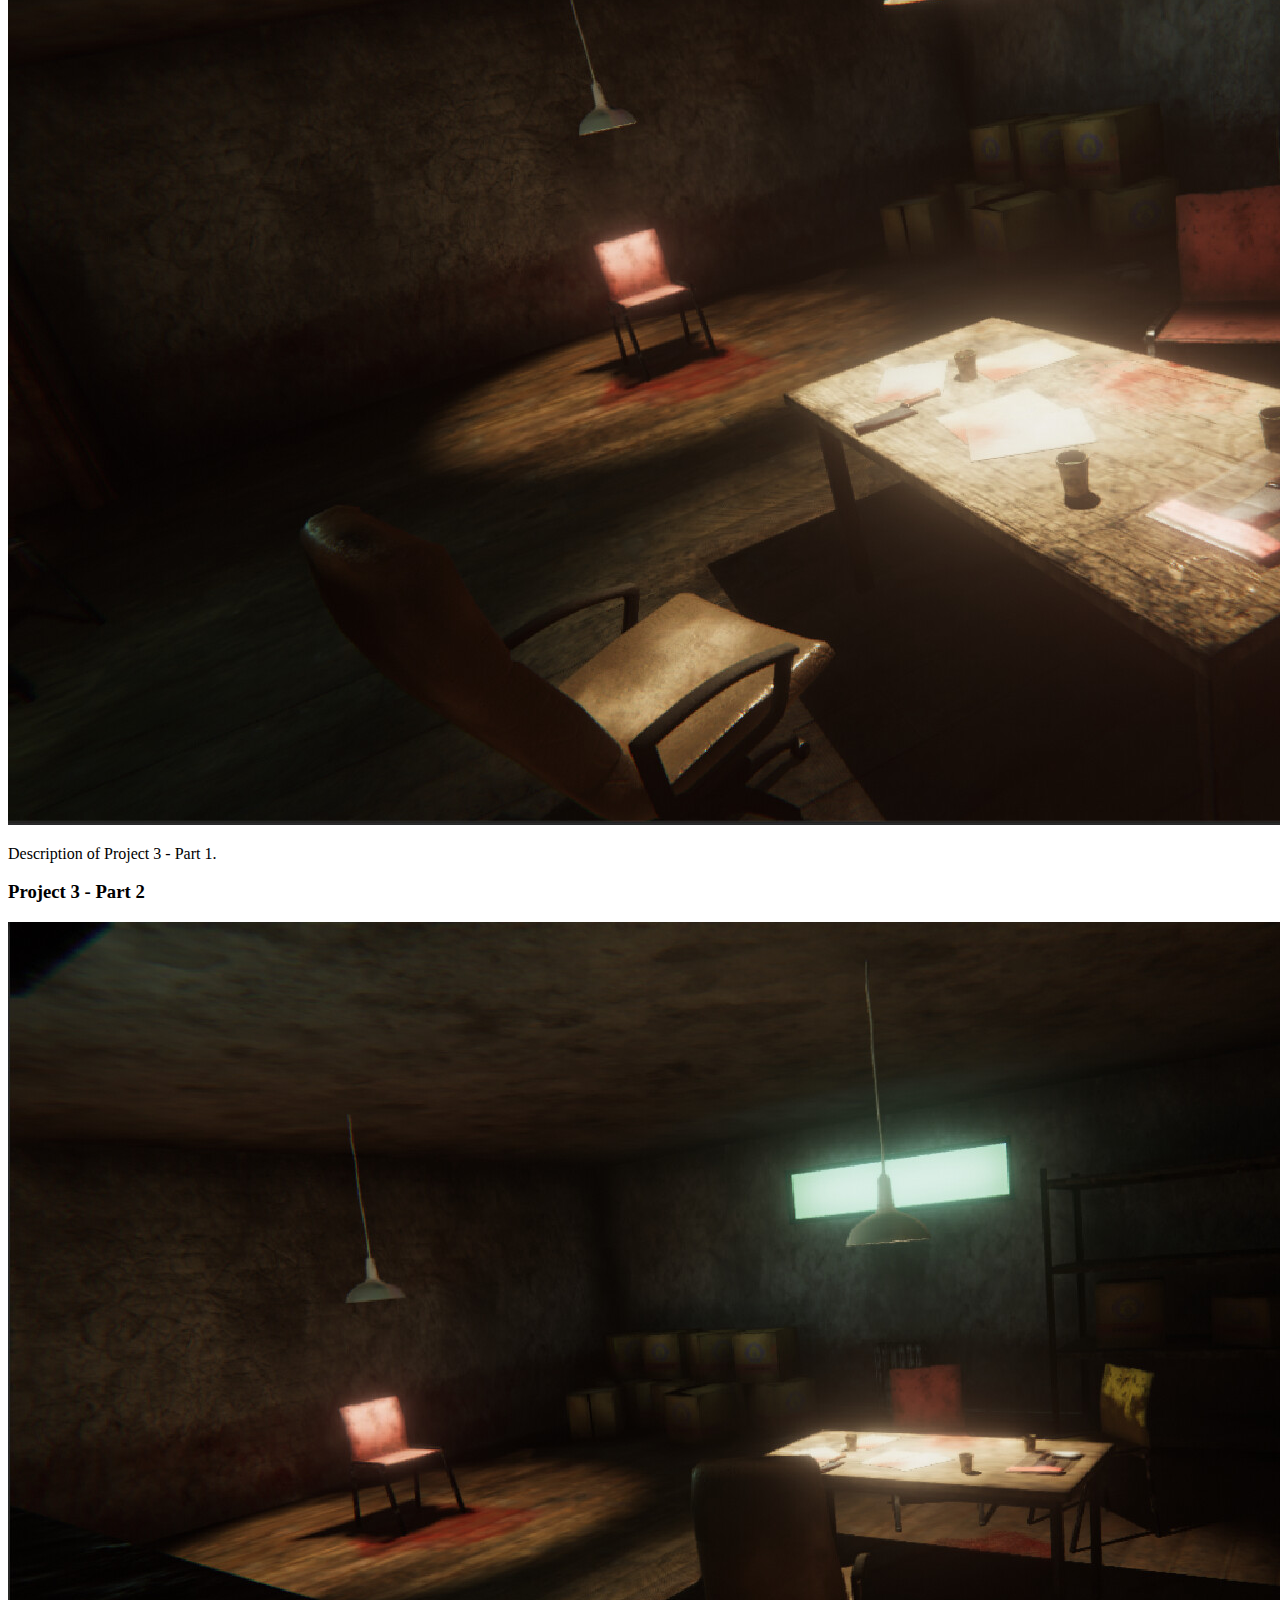
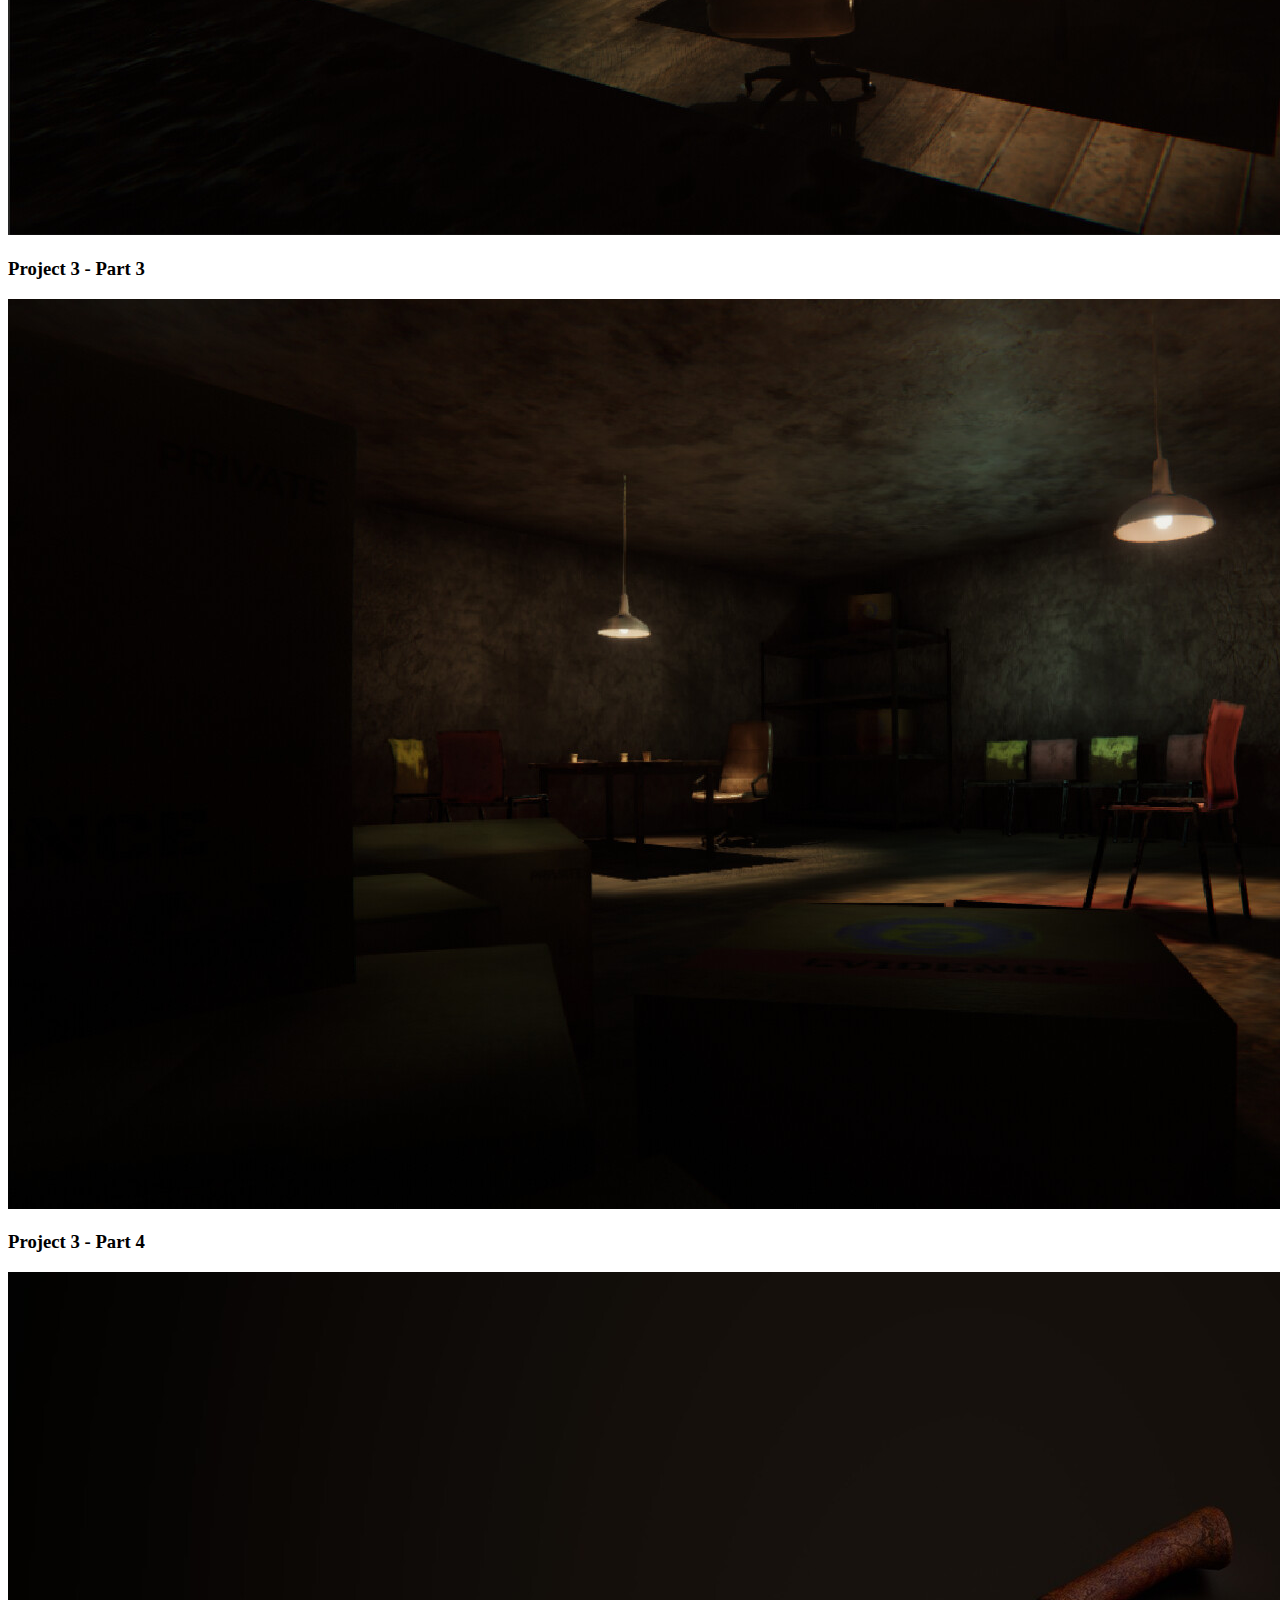
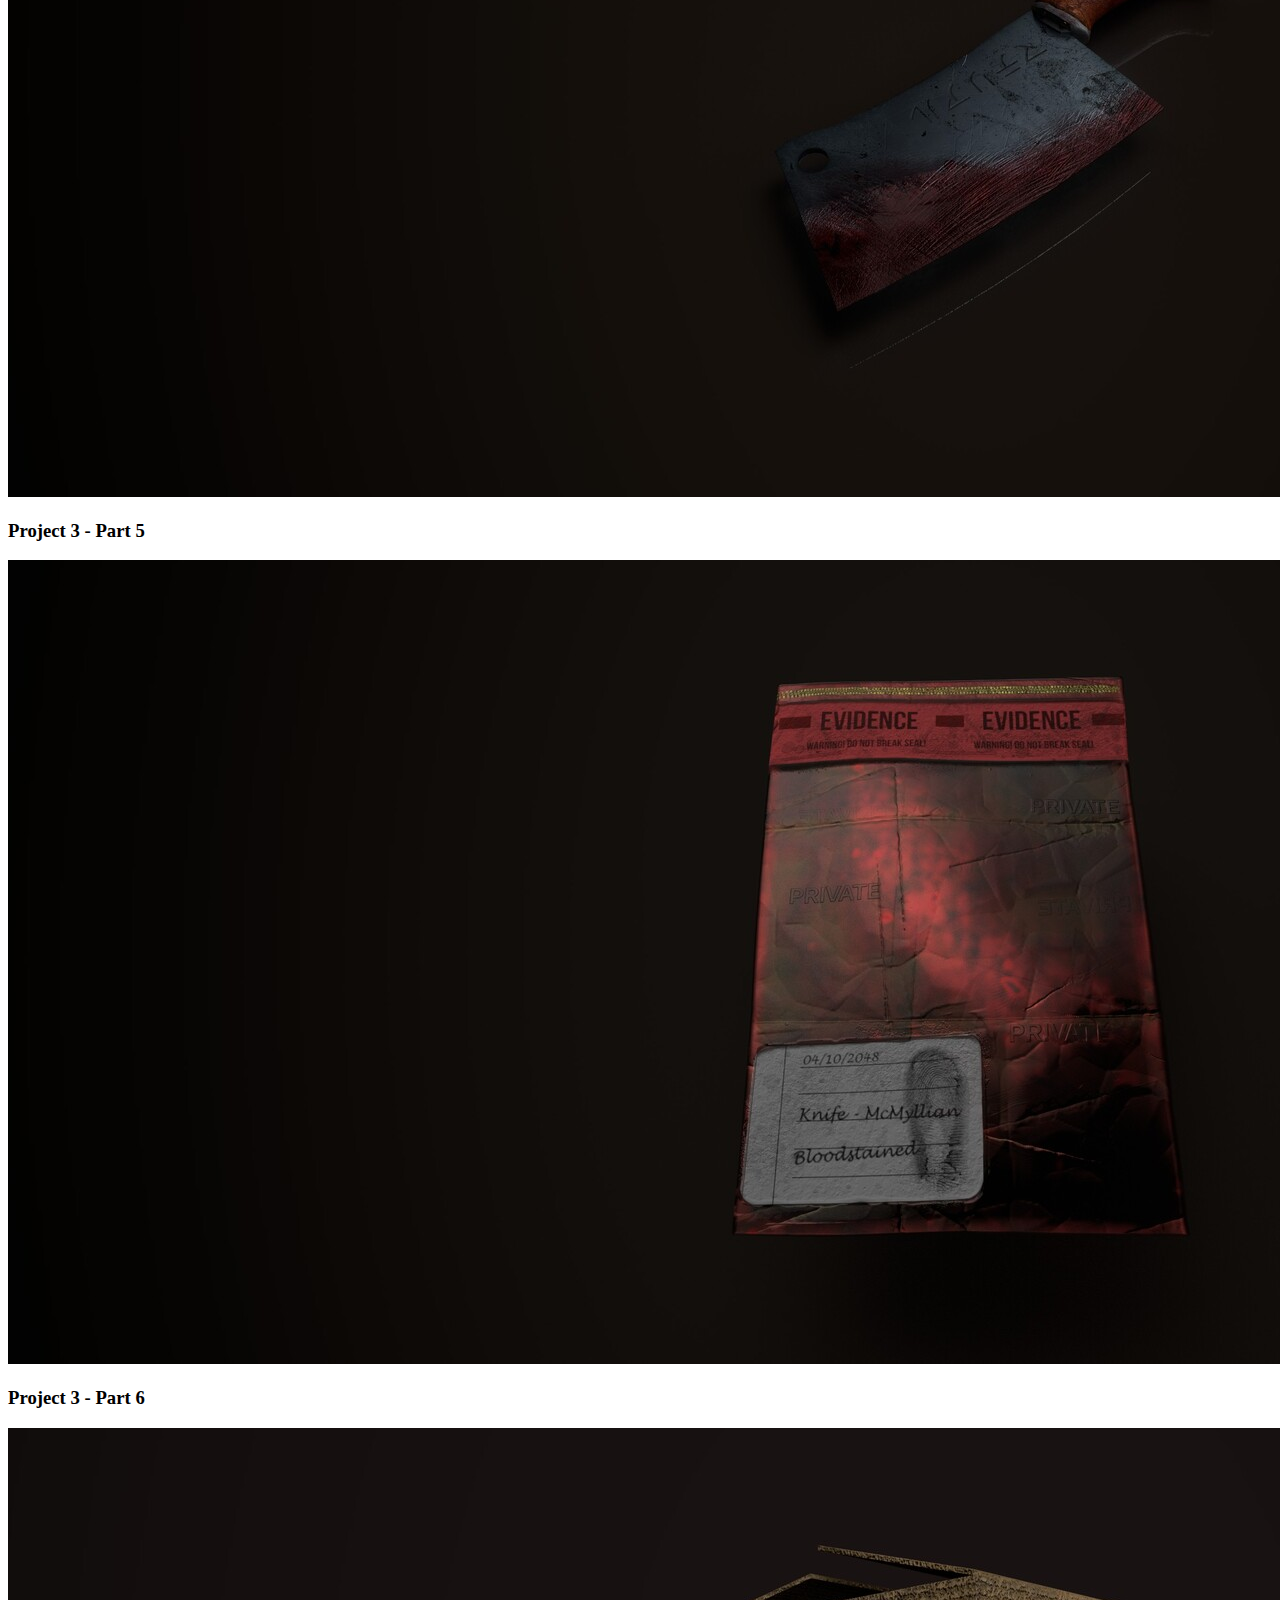
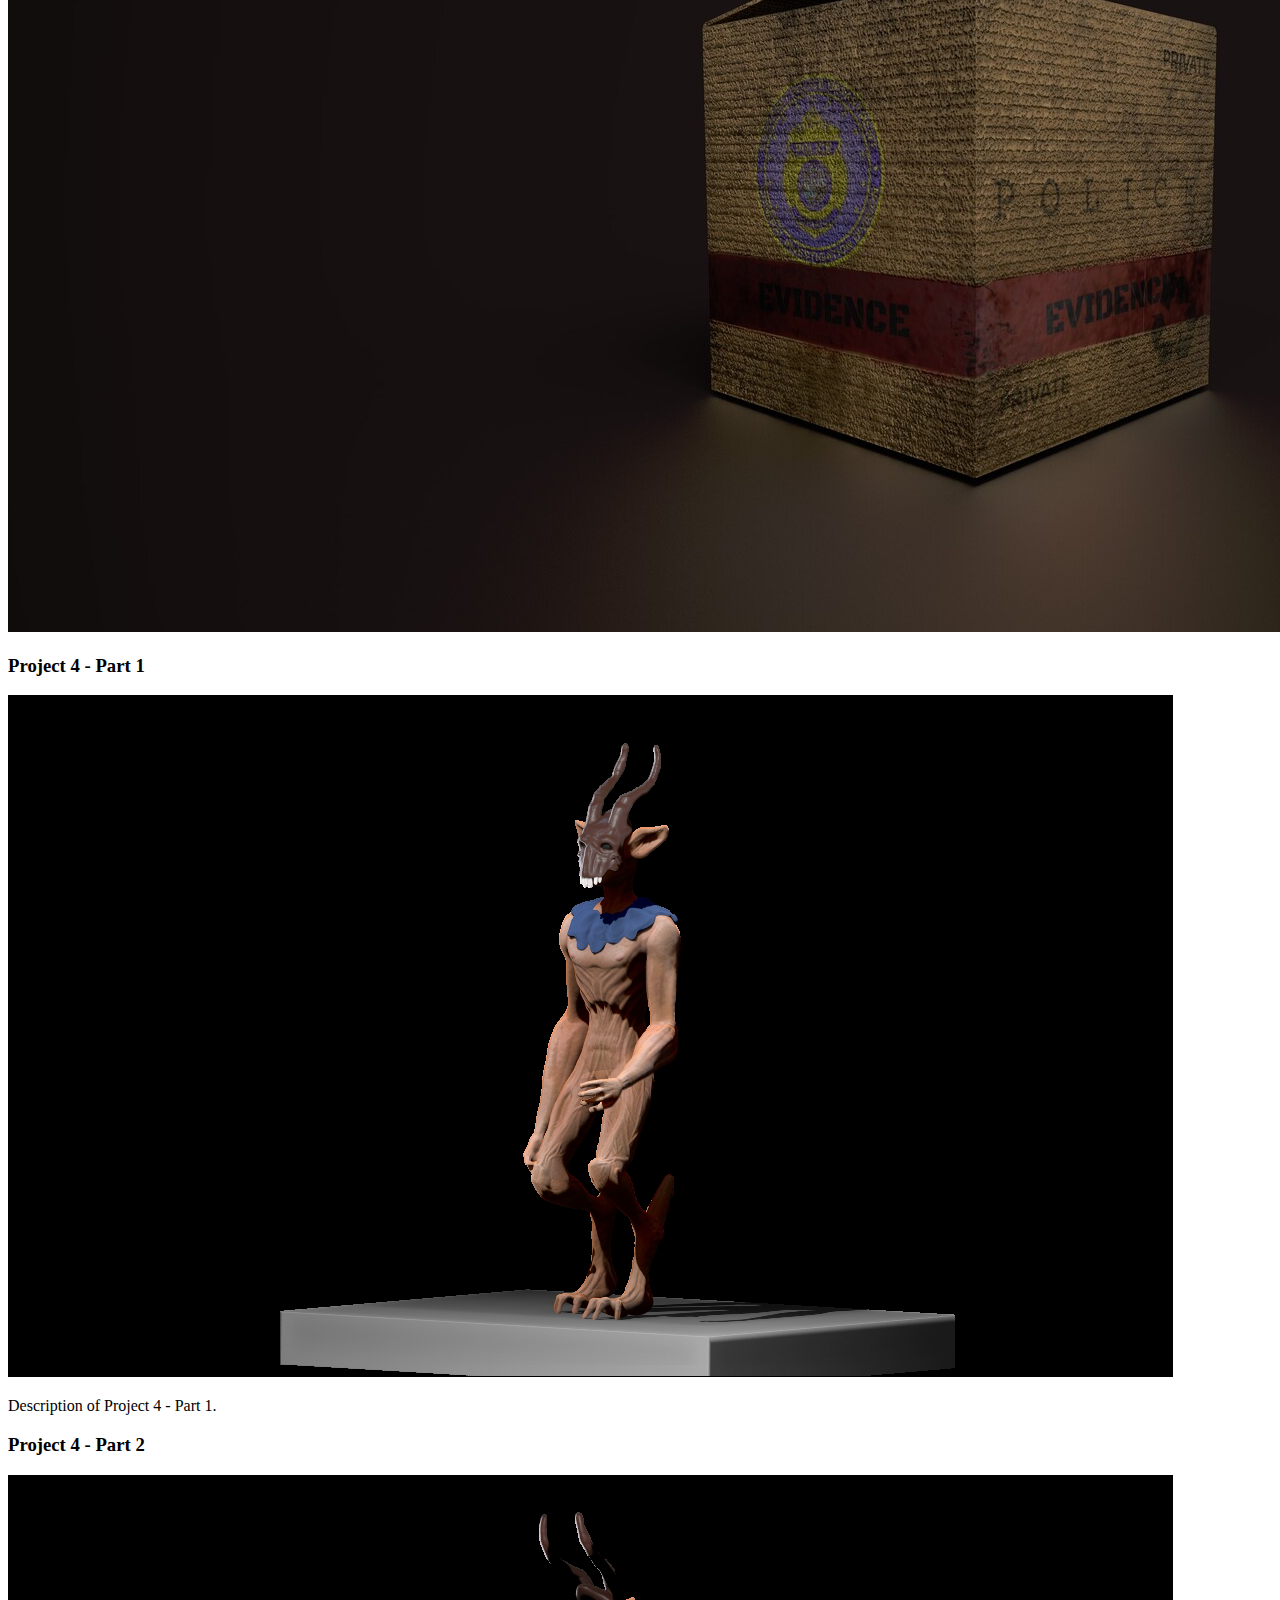
==== commit 7a5e9896: "fix" ====
--- a/index.html
+++ b/index.html
@@ -34,11 +34,11 @@
             <!-- Video -->
             <div class="videos">
                 <h3>Currently working on:Star Gazer</h3>
+                <p>Star Gazer: As a team, we are making an Adventure, Puzzle, Thriller game. My job is to create materials, fix some model mistakes, and also create busts.</p>
                 <video controls>
-                    <source src="videos/star_gazer.mp4" type="video/mp4">
+                    <source src="videos/video1.mp4" type="video/mp4">
                     Your browser does not support the video tag.
                 </video>
-                <p>Star Gazer: As a team, we are making an Adventure, Puzzle, Thriller game. My job is to create materials, fix some model mistakes, and also create busts.</p>
             </div>
         </section>
         
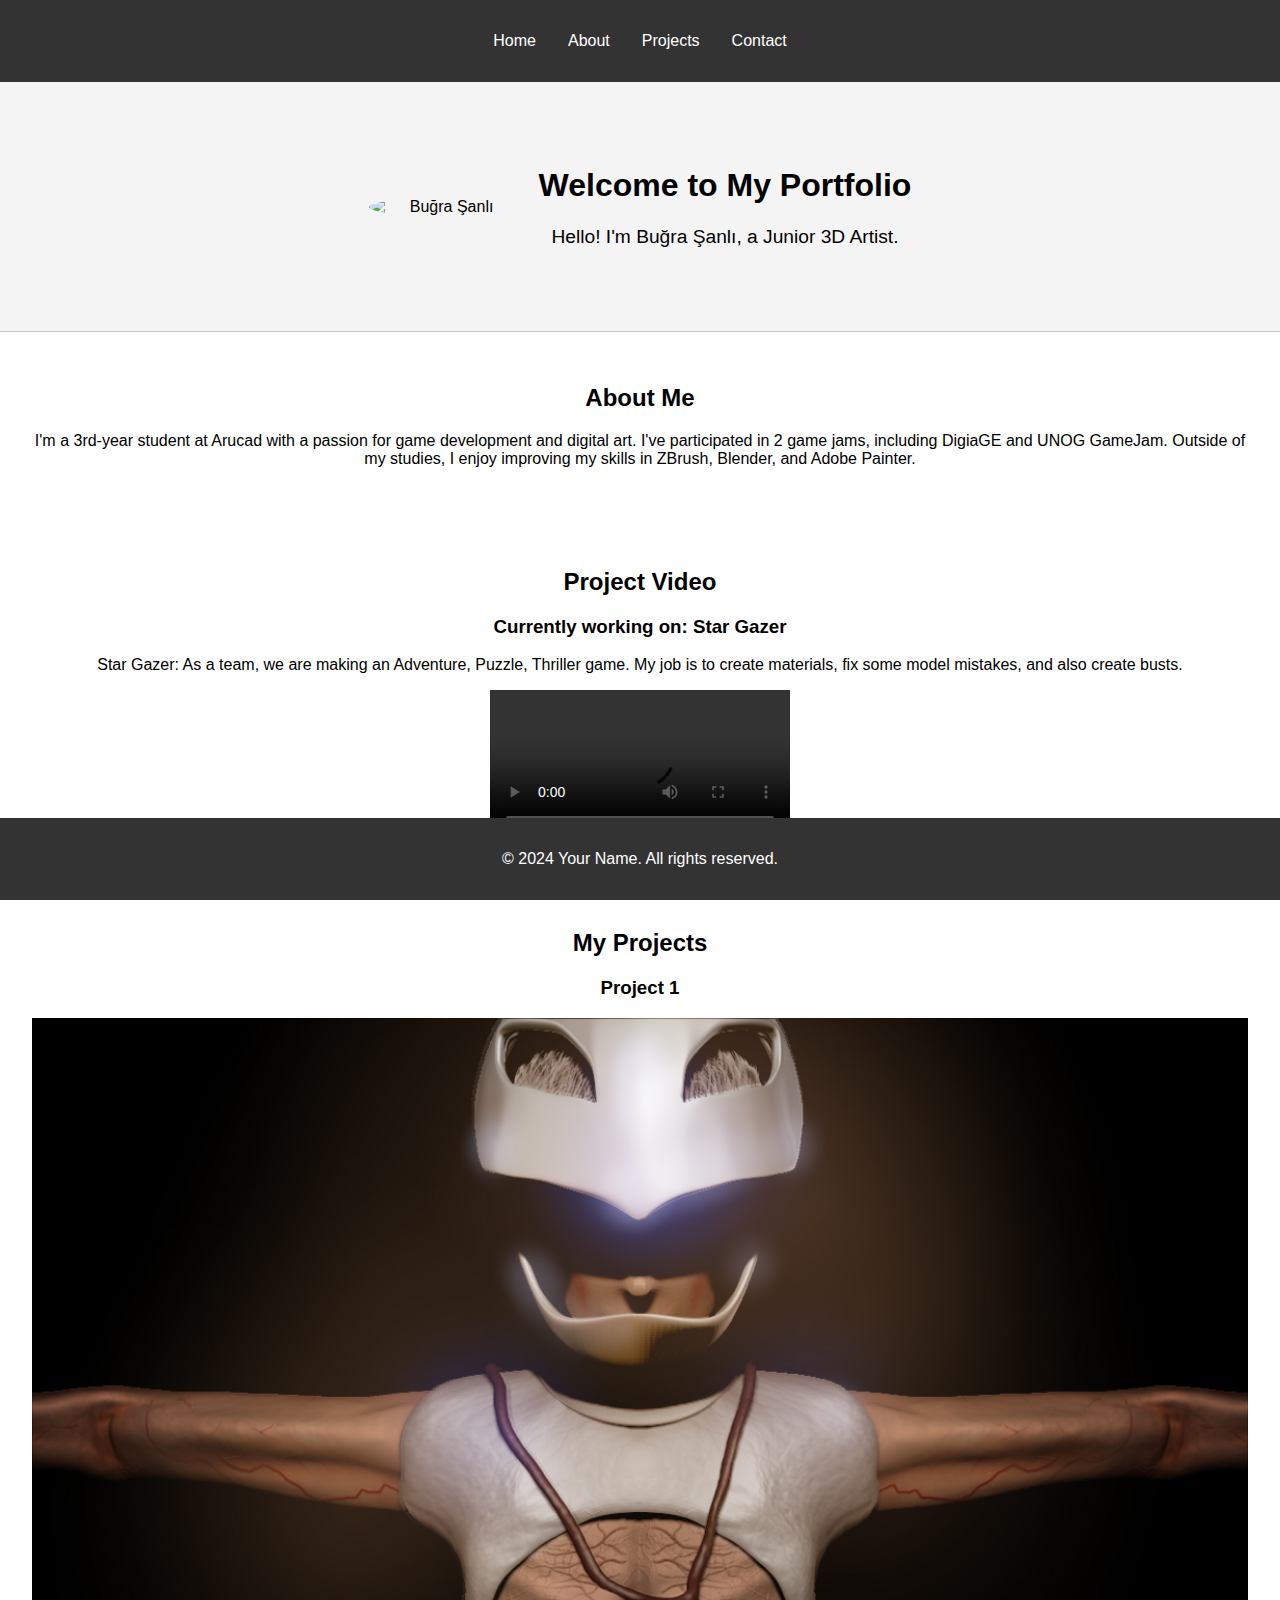
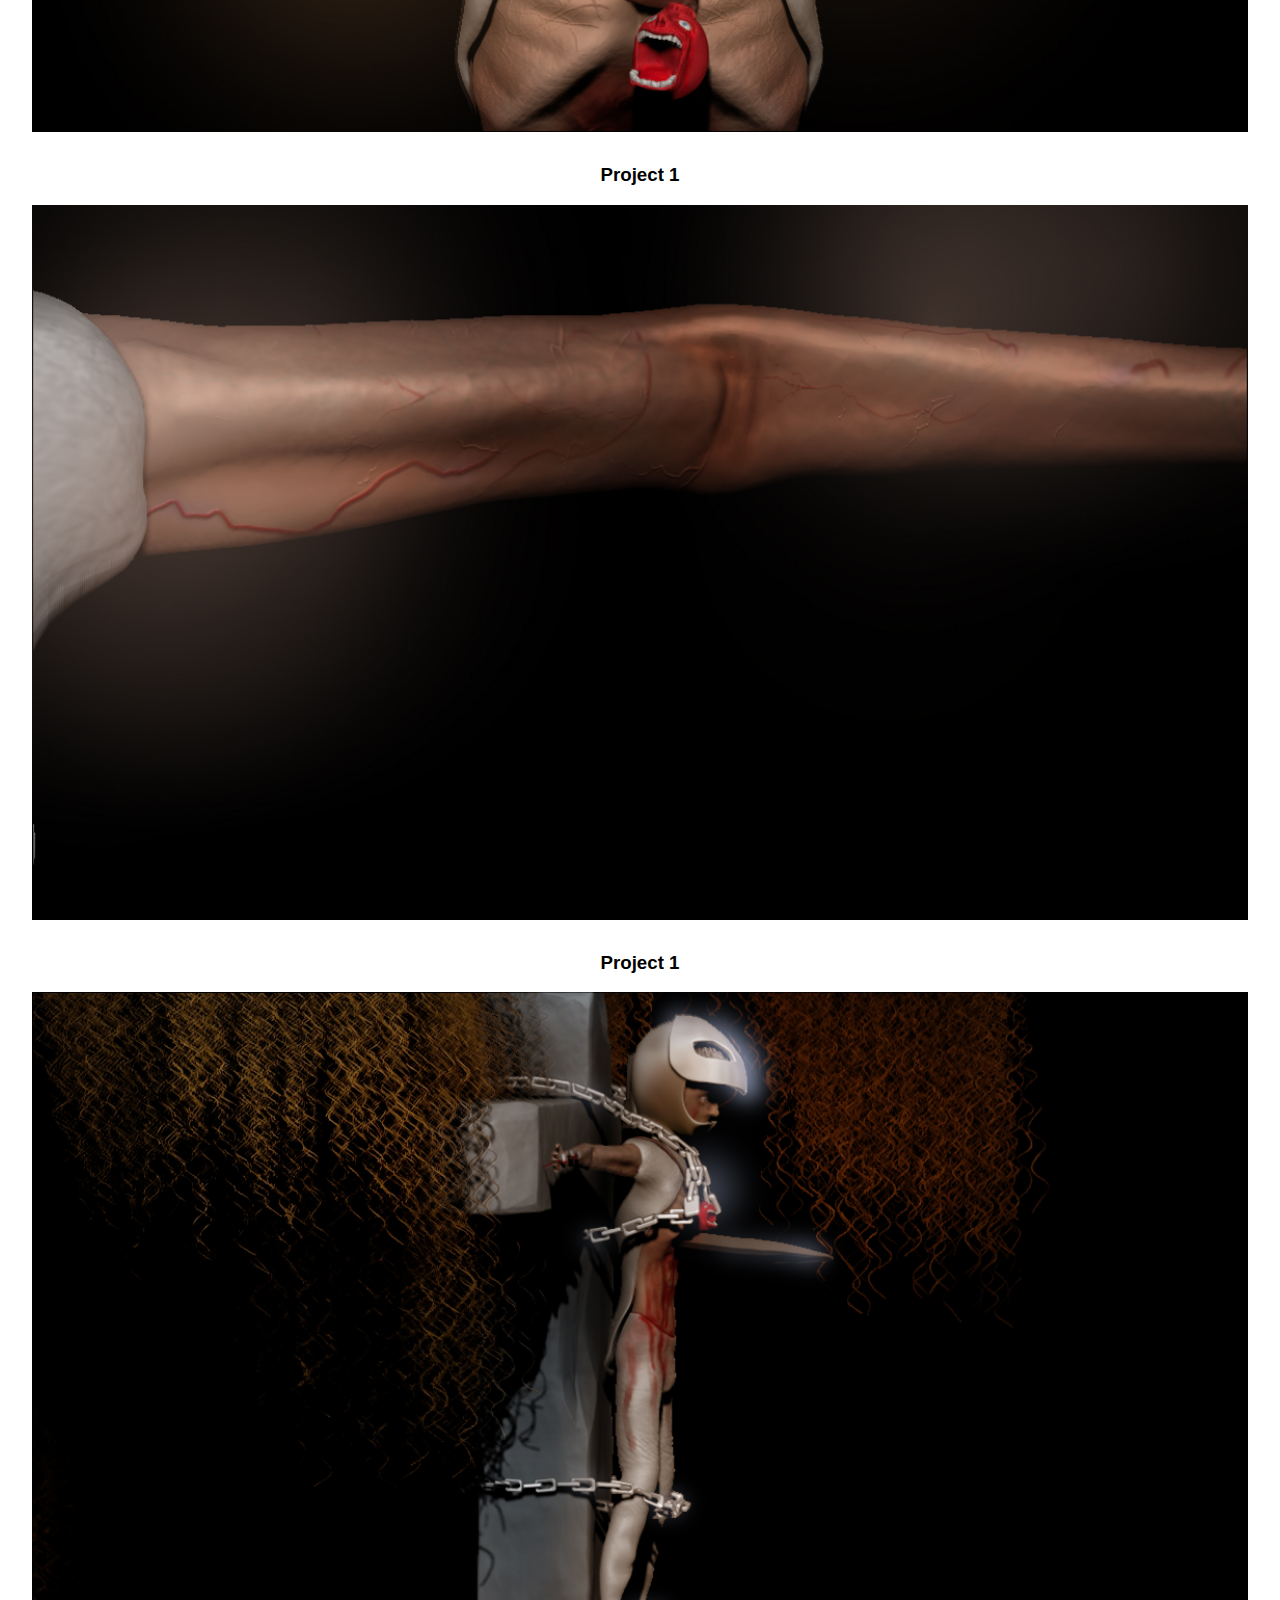
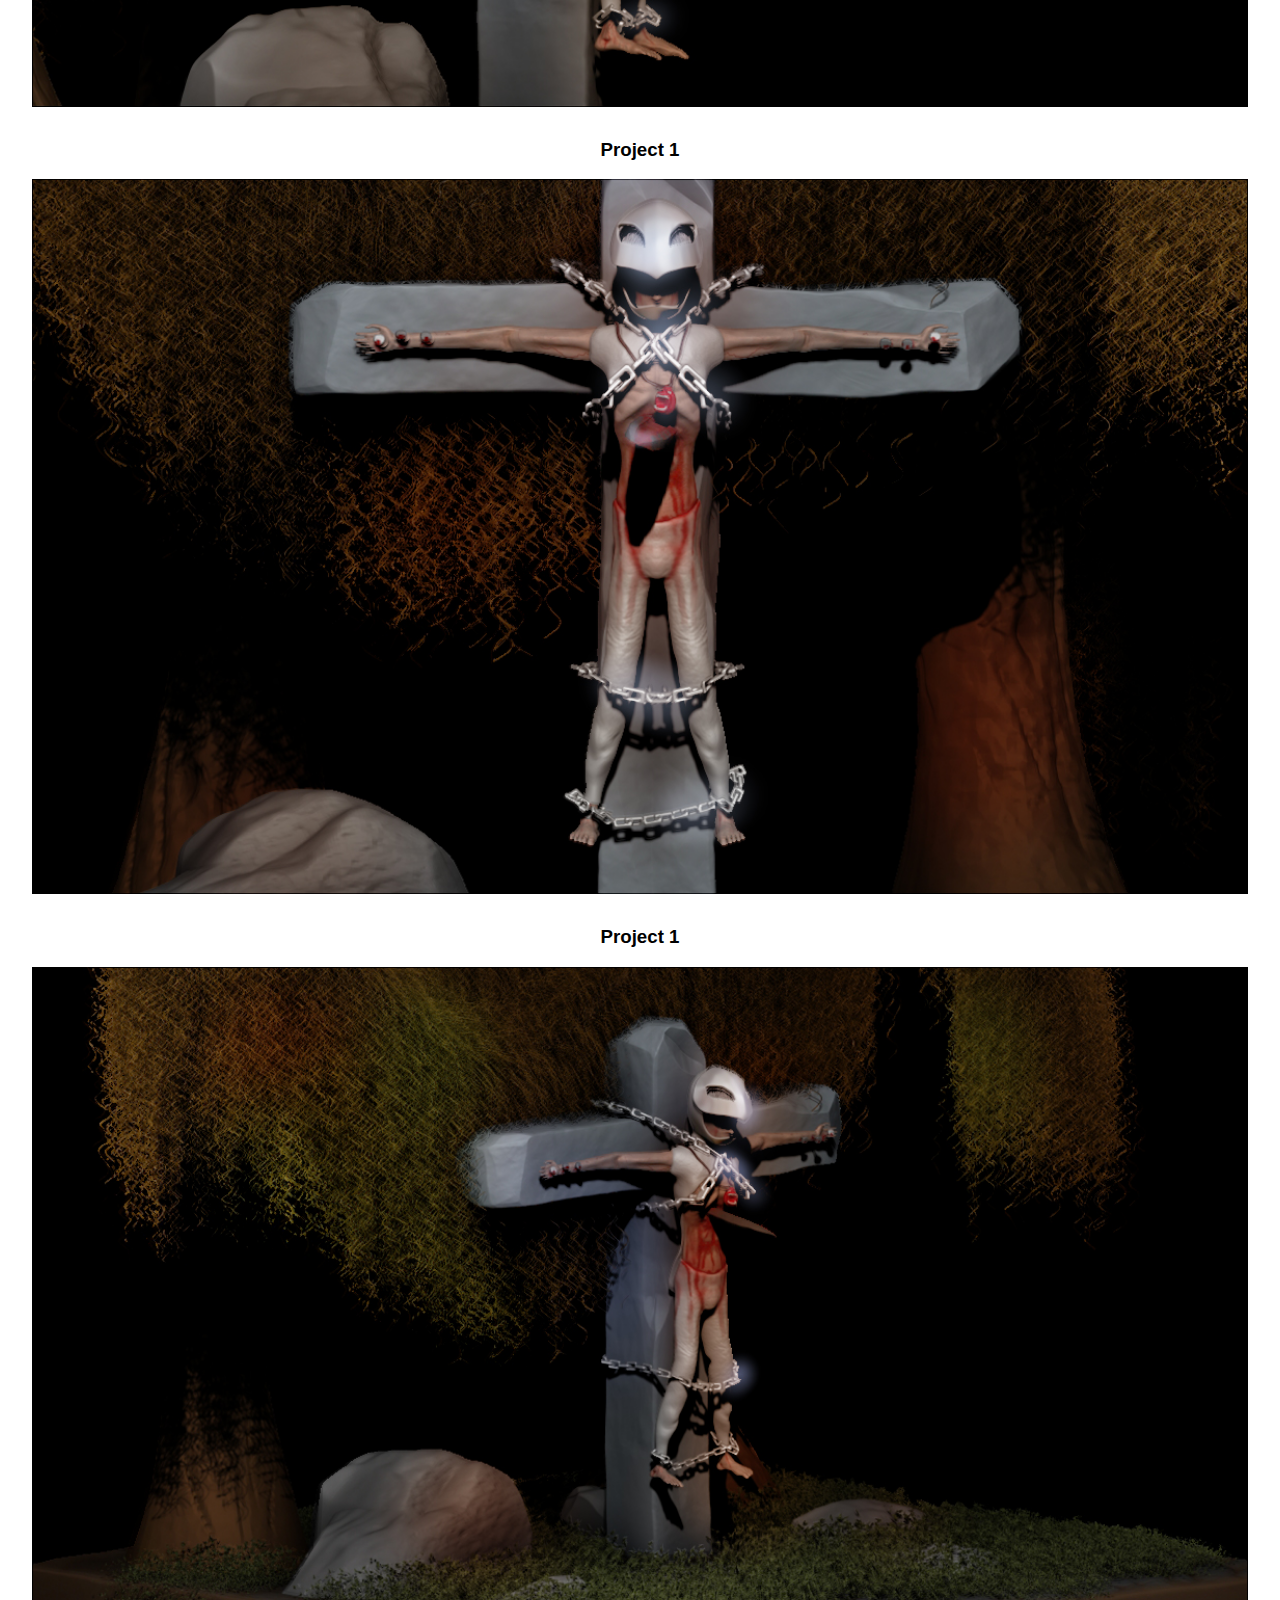
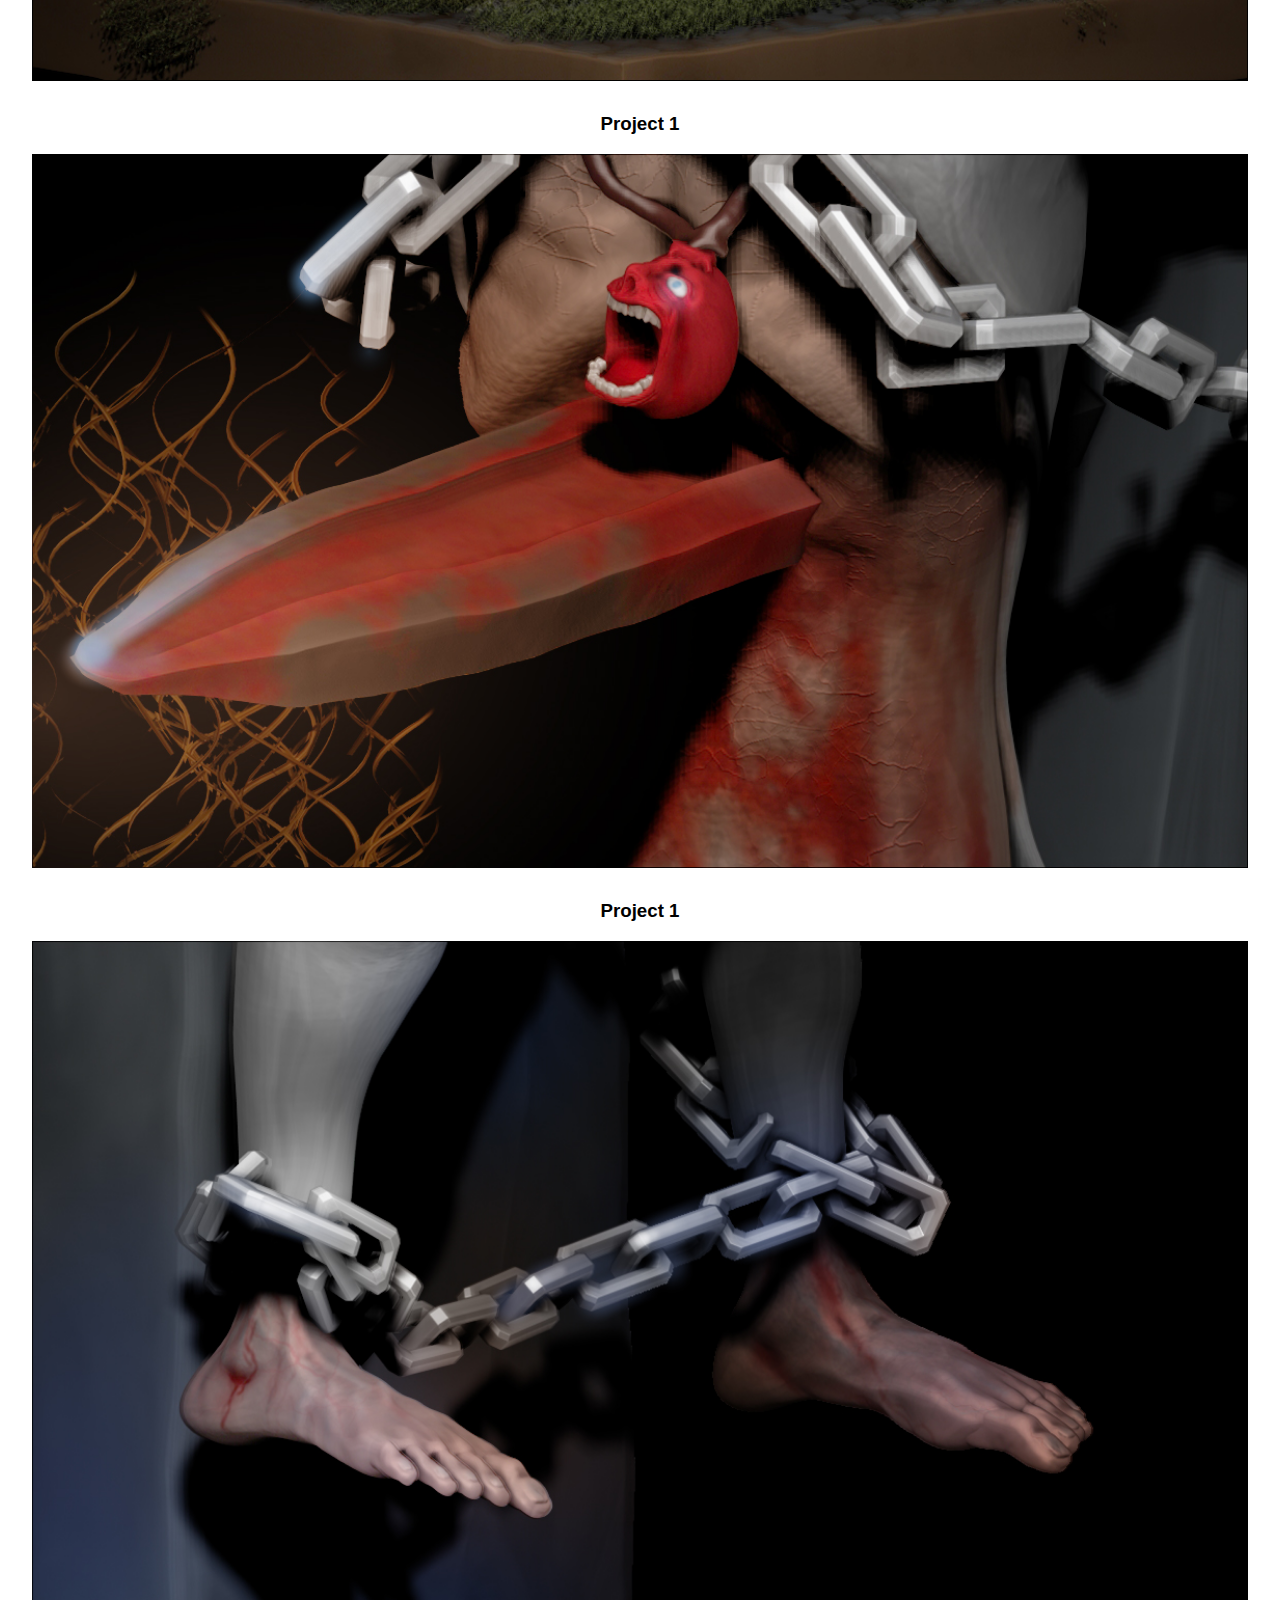
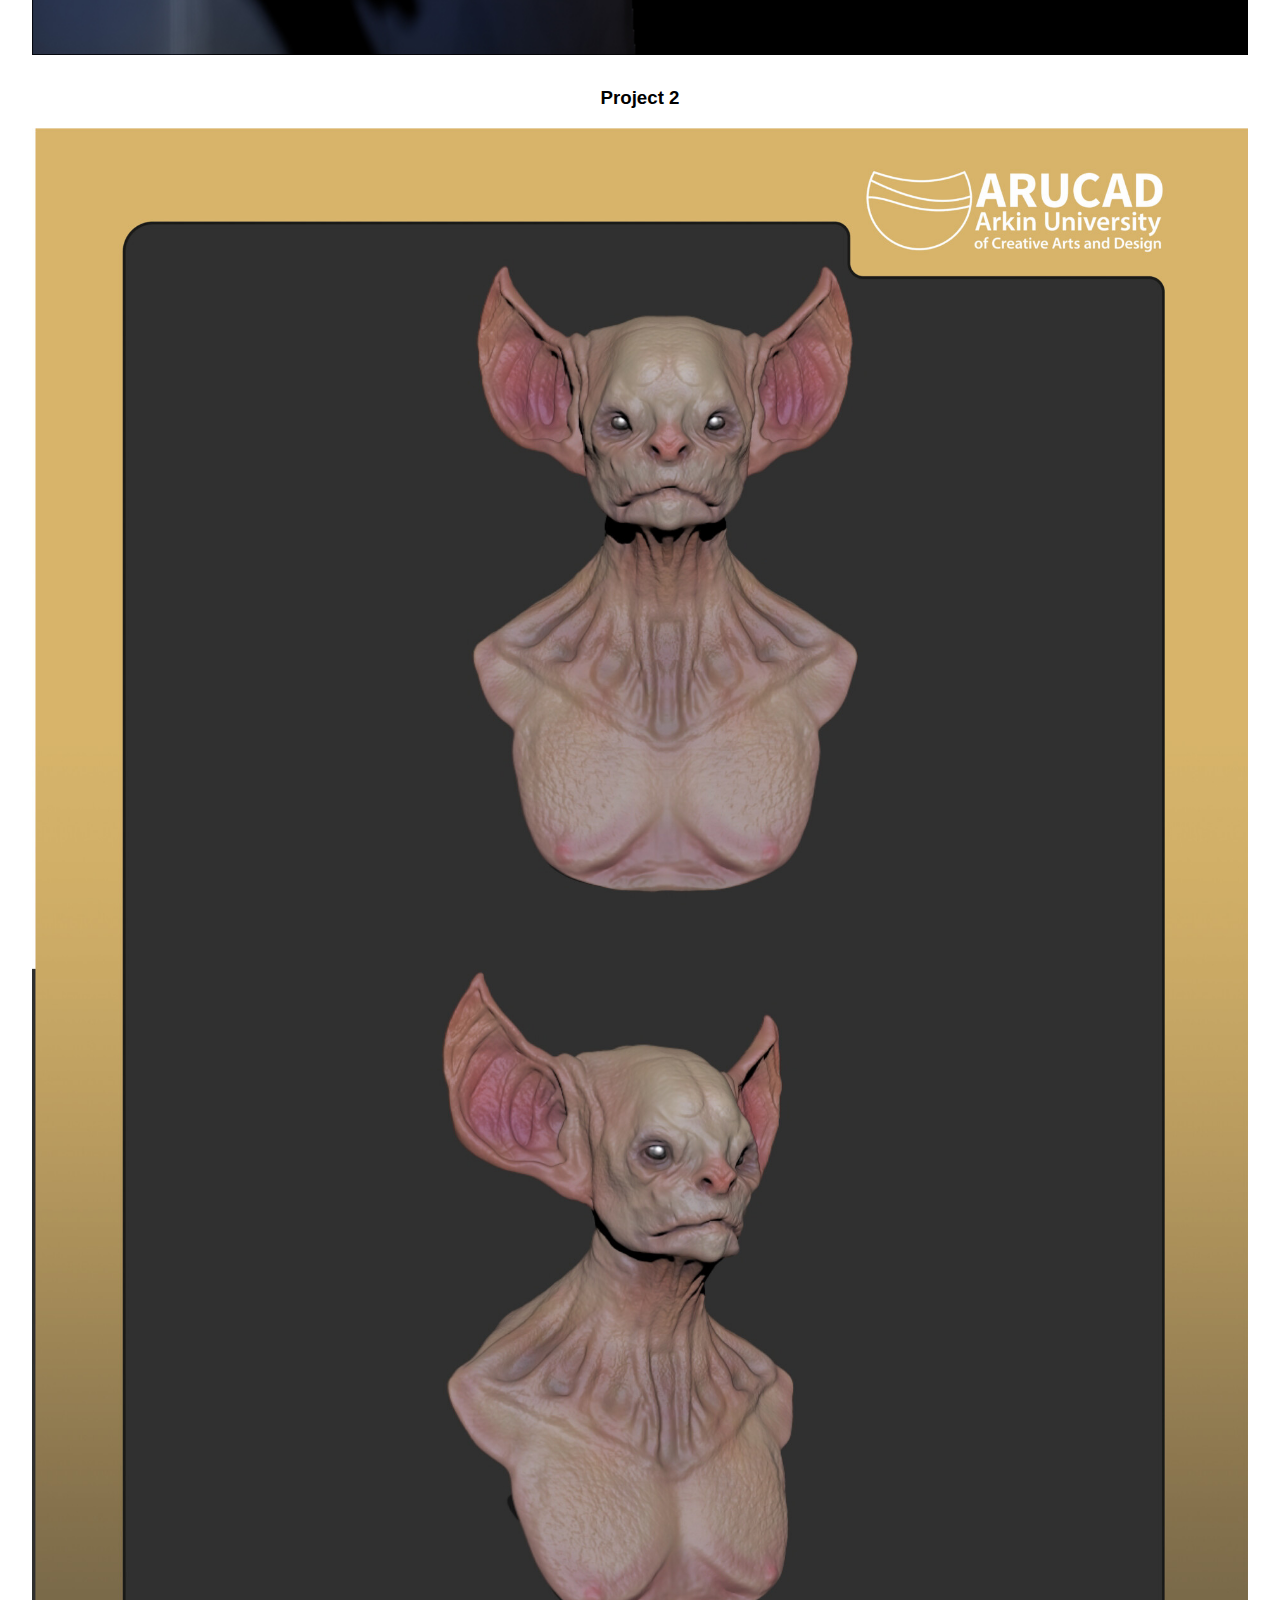
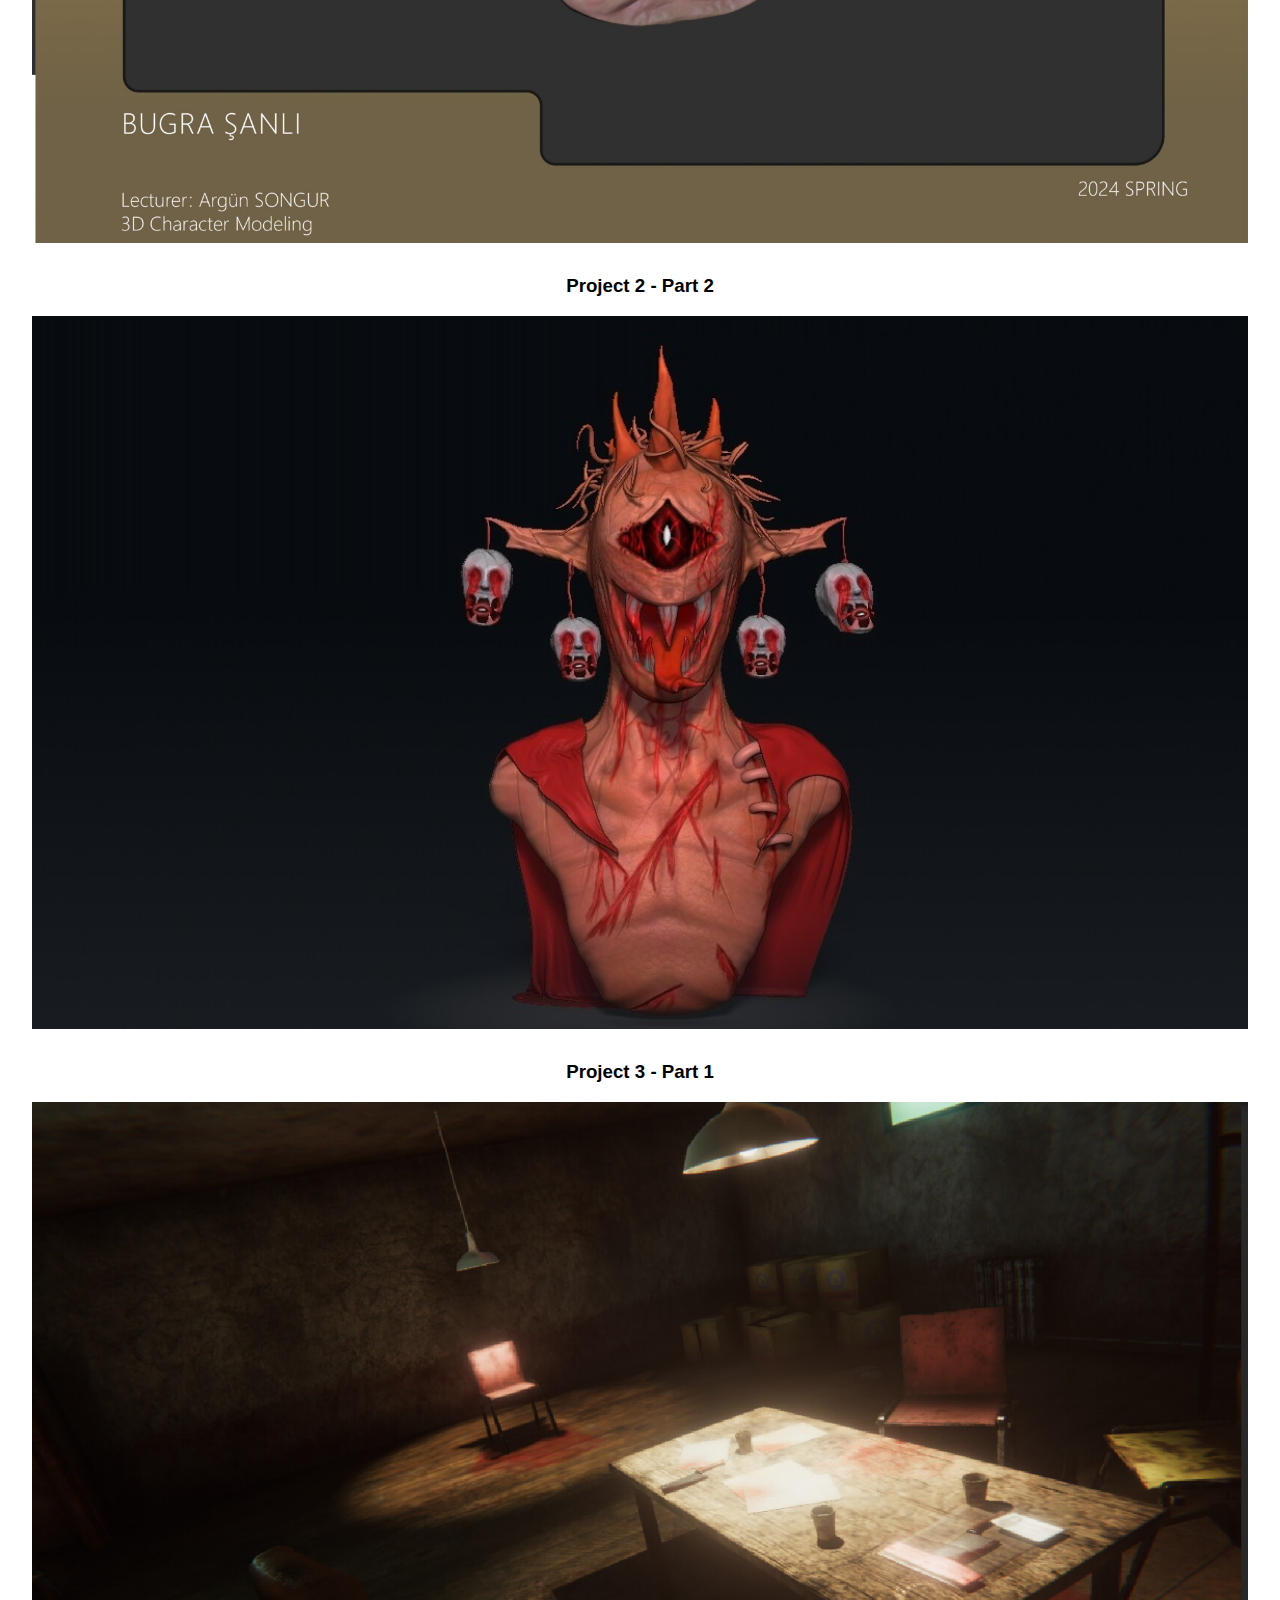
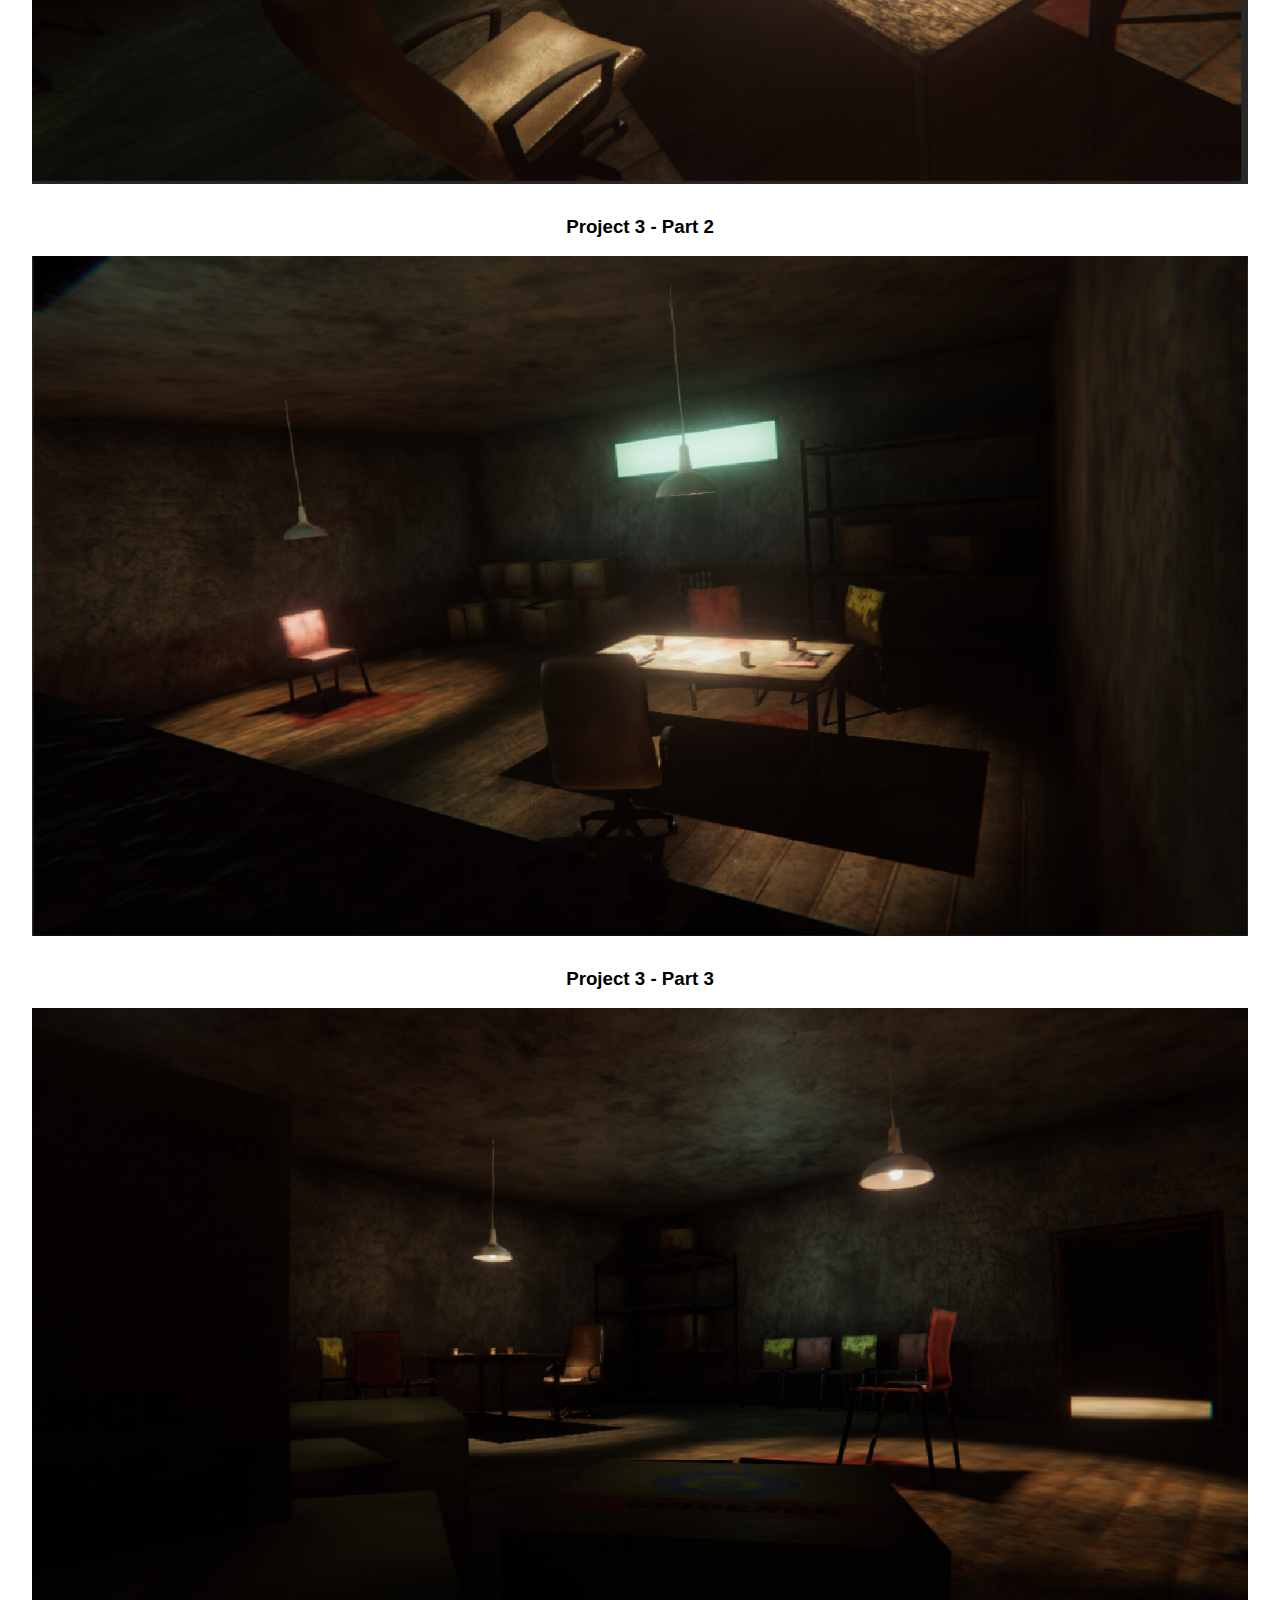
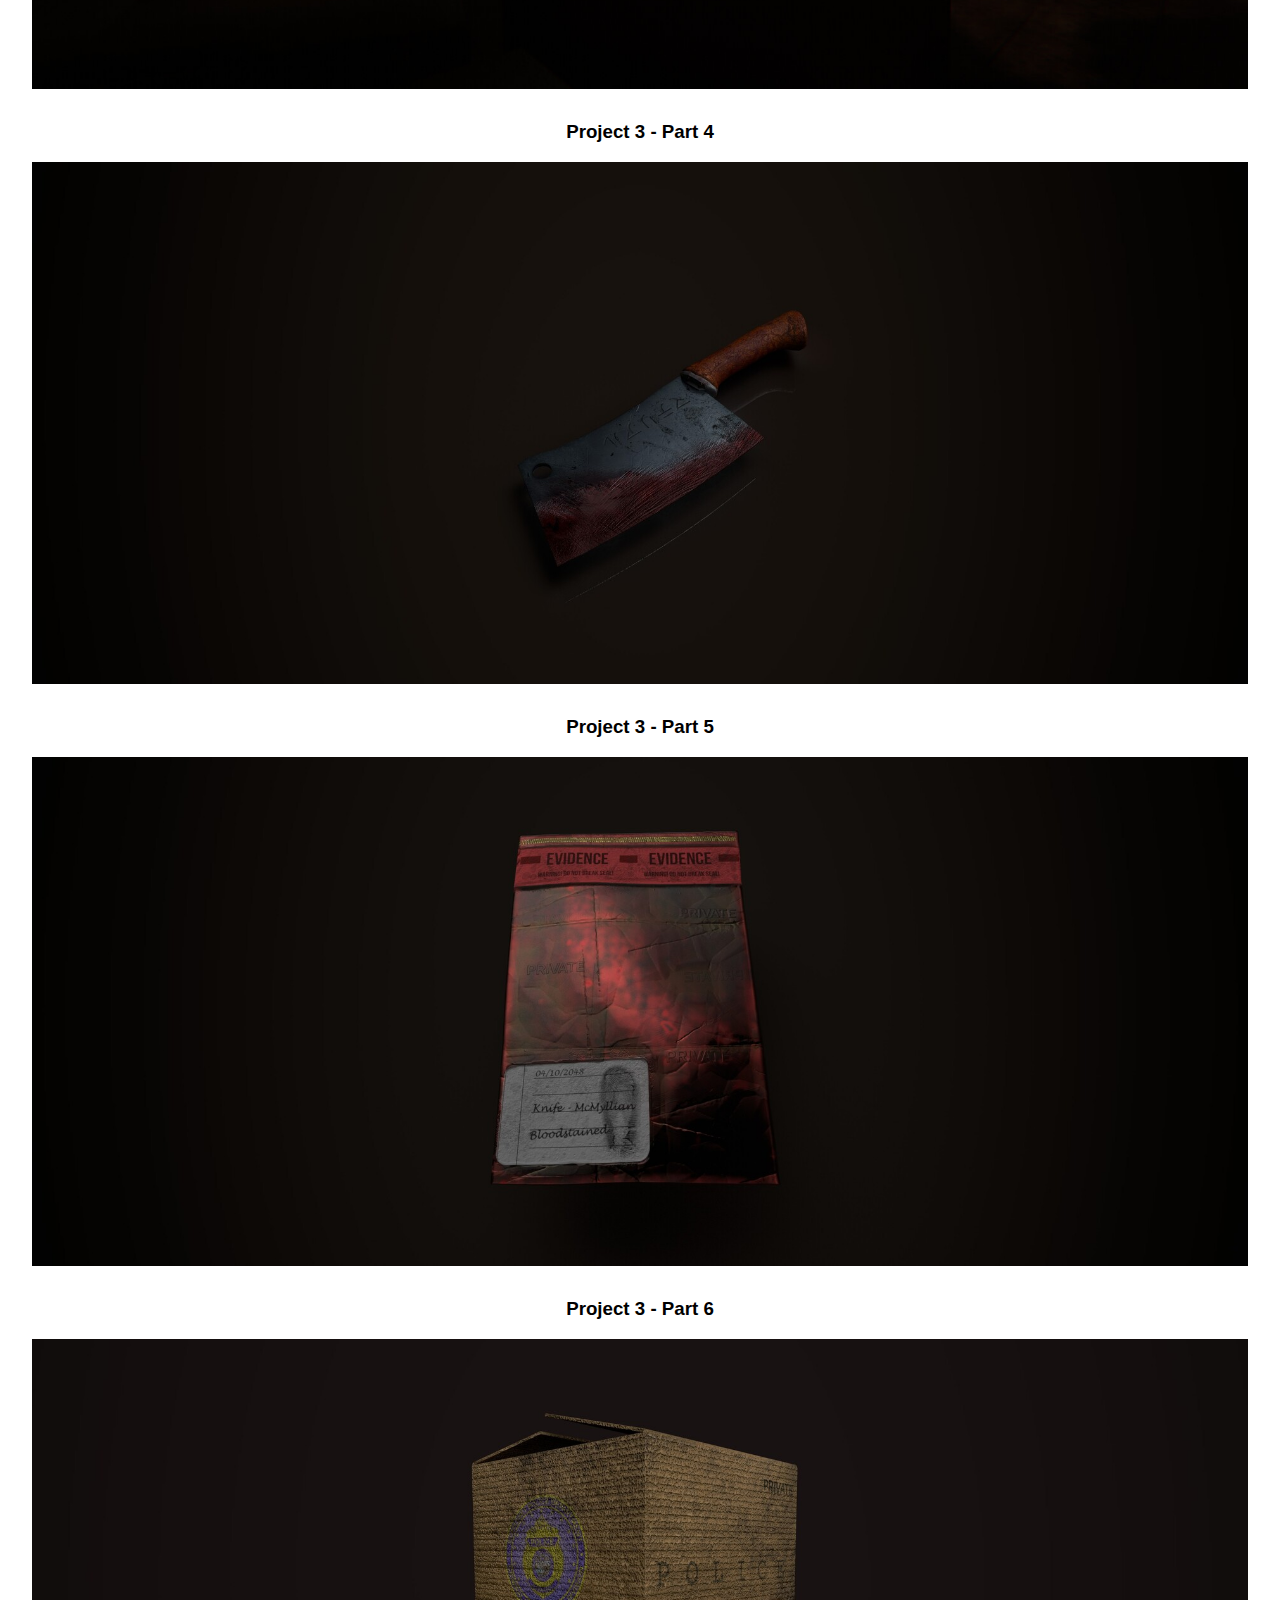
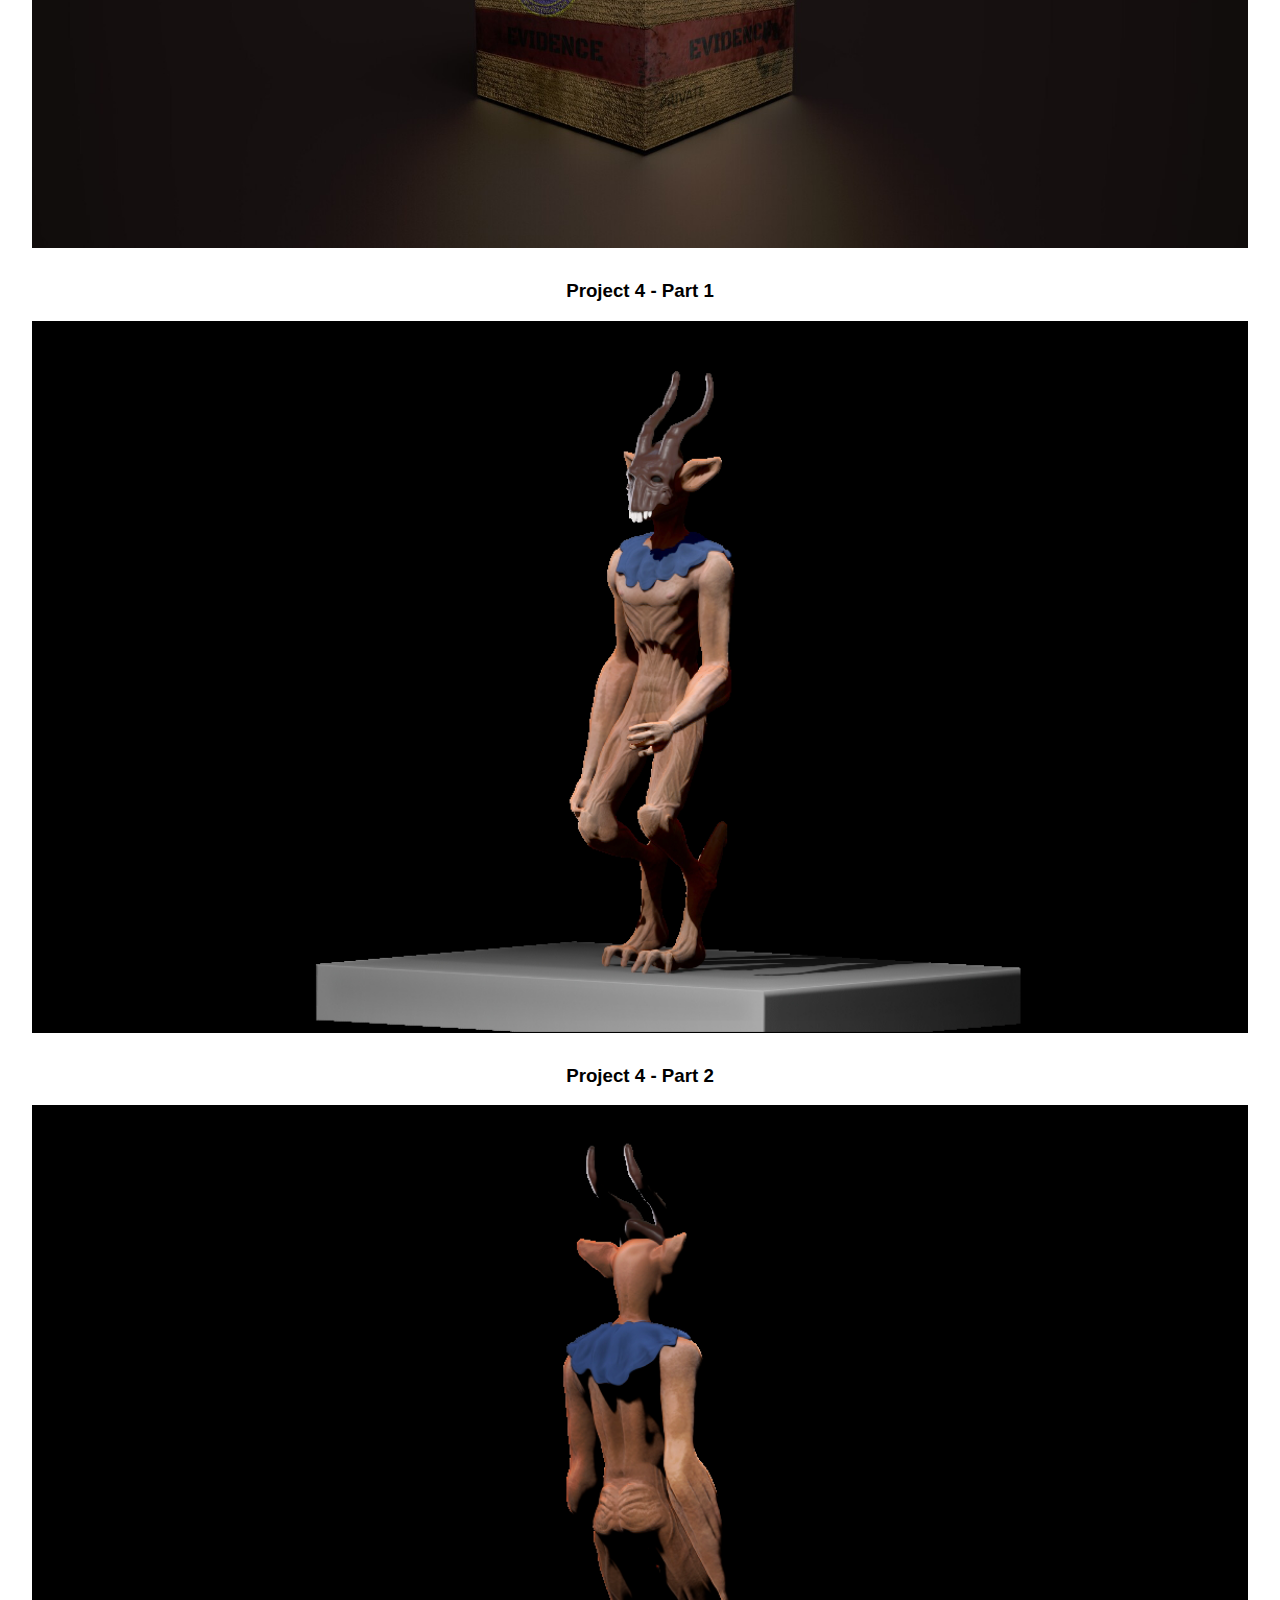
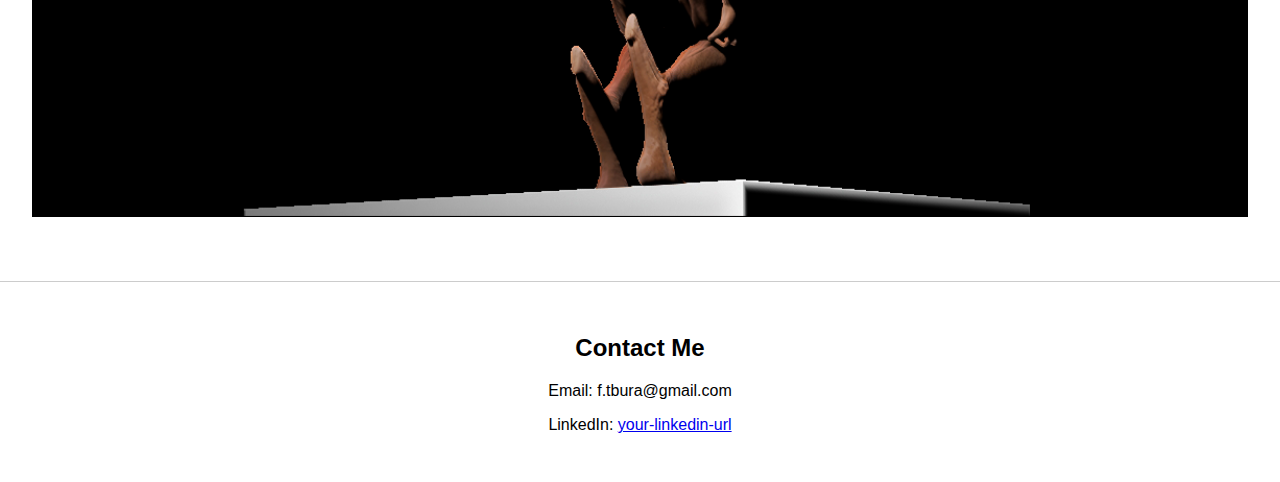
==== commit 766415d7: "fixing" ====
--- a/index.html
+++ b/index.html
@@ -4,7 +4,7 @@
     <meta charset="UTF-8">
     <meta name="viewport" content="width=device-width, initial-scale=1.0">
     <title>Your Portfolio</title>
-    <link rel="stylesheet" href="styles.css">
+    <link rel="stylesheet" href="styles.css"> <!-- Ensure this path is correct -->
 </head>
 <body>
     <header>
@@ -19,8 +19,13 @@
     </header>
 
     <section id="home">
-        <h1>Welcome to My Portfolio</h1>
-        <p>Hello! I'm Buğra Şanlı, a [Junior 3D Artist].</p>
+        <div class="profile">
+            <img src="profiles/profile2.jpg" alt="Buğra Şanlı" class="profile-image"> <!-- Ensure this path is correct -->
+            <div class="intro">
+                <h1>Welcome to My Portfolio</h1>
+                <p>Hello! I'm Buğra Şanlı, a Junior 3D Artist.</p>
+            </div>
+        </div>
     </section>
 
     <section id="about">
@@ -29,18 +34,18 @@
     </section>
 
     <section id="Currently Working">
-            <h2>Project Video</h2>
-            
-            <!-- Video -->
-            <div class="videos">
-                <h3>Currently working on:Star Gazer</h3>
-                <p>Star Gazer: As a team, we are making an Adventure, Puzzle, Thriller game. My job is to create materials, fix some model mistakes, and also create busts.</p>
-                <video controls>
-                    <source src="videos/video1.mp4" type="video/mp4">
-                    Your browser does not support the video tag.
-                </video>
-            </div>
-        </section>
+        <h2>Project Video</h2>
+        
+        <!-- Video -->
+        <div class="videos">
+            <h3>Currently working on: Star Gazer</h3>
+            <p>Star Gazer: As a team, we are making an Adventure, Puzzle, Thriller game. My job is to create materials, fix some model mistakes, and also create busts.</p>
+            <video controls>
+                <source src="videos/video1.mp4" type="video/mp4">
+                Your browser does not support the video tag.
+            </video>
+        </div>
+    </section>
         
     <section id="projects">
         <h2>My Projects</h2>
@@ -49,99 +54,76 @@
         <div class="project">
             <h3>Project 1</h3>
             <img src="images/project1.jpg" alt="Project 1">
-
-            
         </div>
-
         <div class="project">
             <h3>Project 1</h3>
             <img src="images/project2.jpg" alt="Project 1">
-         
-           
         </div>
         <div class="project">
             <h3>Project 1</h3>
             <img src="images/project3.jpg" alt="Project 1">
-        
         </div>
         <div class="project">
             <h3>Project 1</h3>
             <img src="images/project4.jpg" alt="Project 1">
-          
         </div>
         <div class="project">
             <h3>Project 1</h3>
             <img src="images/project5.jpg" alt="Project 1">
-       
         </div>
         <div class="project">
             <h3>Project 1</h3>
             <img src="images/project6.jpg" alt="Project 1">
-       
         </div>
         <div class="project">
             <h3>Project 1</h3>
             <img src="images/project7.jpg" alt="Project 1">
-        
         </div>
+
         <!-- Project 2 -->
         <div class="project">
             <h3>Project 2</h3>
             <img src="images/project21.jpg" alt="Project 2">
-            <p>Description of Project 2.</p>
-        
         </div>
         <div class="project">
             <h3>Project 2 - Part 2</h3>
             <img src="images/project22.jpg" alt="Project 2 - Part 2">
-        
         </div>
 
         <!-- Project 3 -->
         <div class="project">
             <h3>Project 3 - Part 1</h3>
             <img src="images/project31.jpg" alt="Project 3 - Part 1">
-            <p>Description of Project 3 - Part 1.</p>
-            
         </div>
         <div class="project">
             <h3>Project 3 - Part 2</h3>
             <img src="images/project33.jpg" alt="Project 3 - Part 2">
-           
-         
         </div>
         <div class="project">
             <h3>Project 3 - Part 3</h3>
             <img src="images/project34.jpg" alt="Project 3 - Part 3">
-       
         </div>
         <div class="project">
             <h3>Project 3 - Part 4</h3>
             <img src="images/project35.jpg" alt="Project 3 - Part 4">
-     
         </div>
         <div class="project">
             <h3>Project 3 - Part 5</h3>
             <img src="images/project36.jpg" alt="Project 3 - Part 5">
-      
         </div>
         <div class="project">
             <h3>Project 3 - Part 6</h3>
             <img src="images/project32.jpg" alt="Project 3 - Part 6">
-       
         </div>
 
         <!-- Project 4 -->
         <div class="project">
             <h3>Project 4 - Part 1</h3>
             <img src="images/project41.png" alt="Project 4 - Part 1">
-            <p>Description of Project 4 - Part 1.</p>
-          
         </div>
         <div class="project">
             <h3>Project 4 - Part 2</h3>
             <img src="images/project42.png" alt="Project 4 - Part 2">
-     
         </div>
     </section>
 
--- a/styles.css
+++ b/styles.css
@@ -0,0 +1,91 @@
+body {
+    font-family: Arial, sans-serif;
+    margin: 0;
+    padding: 0;
+}
+
+header {
+    background: #333;
+    color: white;
+    padding: 1em 0;
+}
+
+nav ul {
+    list-style: none;
+    display: flex;
+    justify-content: center;
+    padding: 0;
+}
+
+nav ul li {
+    margin: 0 1em;
+}
+
+nav ul li a {
+    color: white;
+    text-decoration: none;
+}
+
+section {
+    padding: 2em;
+    text-align: center;
+}
+
+#home {
+    background: #f4f4f4;
+}
+
+#about, #projects, #contact {
+    background: #fff;
+    border-top: 1px solid #ccc;
+}
+
+.project {
+    margin-bottom: 2em;
+}
+
+.project img {
+    width: 100%;
+    max-width: 1500px; /* Adjust as needed */
+    height: auto;
+    display: block;
+    margin: 0 auto;
+    object-fit: cover;
+    max-height: 2000px; /* Ensures all images have the same height */
+}
+
+footer {
+    background: #333;
+    color: white;
+    text-align: center;
+    padding: 1em 0;
+    position: fixed;
+    bottom: 0;
+    width: 100%;
+}
+
+.profile {
+    display: flex;
+    align-items: center;
+    justify-content: center; /* Centers the profile within its container */
+    padding: 2em 0; /* Adds vertical padding to the profile section */
+}
+
+.profile img {
+    width: 150px; /* Adjust width as needed */
+    height: auto; /* Maintains aspect ratio */
+    border-radius: 50%; /* Makes the image round */
+    margin-right: 20px; /* Provides space between the image and text */
+}
+
+.intro {
+    max-width: 600px; /* Limiting the width of the introduction text */
+}
+
+.intro h1 {
+    font-size: 2em; /* Adjust size as needed */
+}
+
+.intro p {
+    font-size: 1.2em; /* Adjust size as needed */
+}
